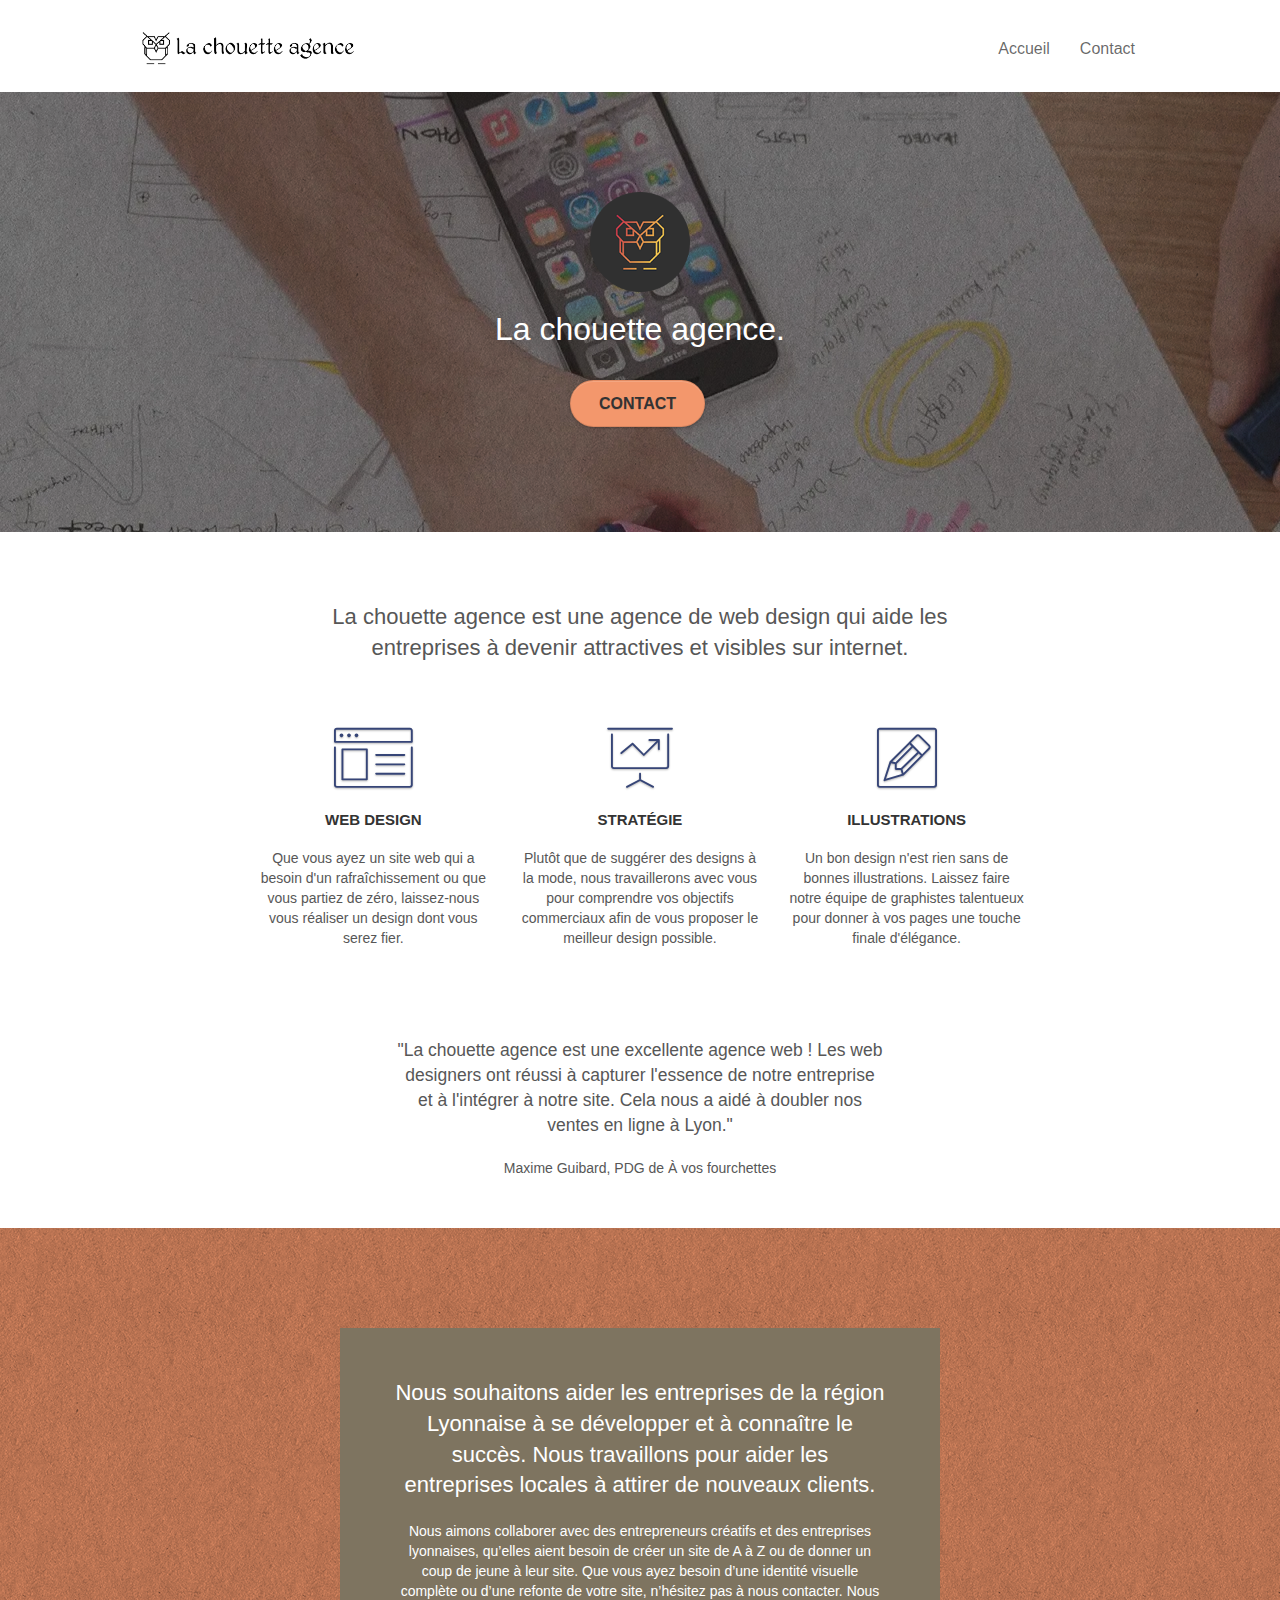
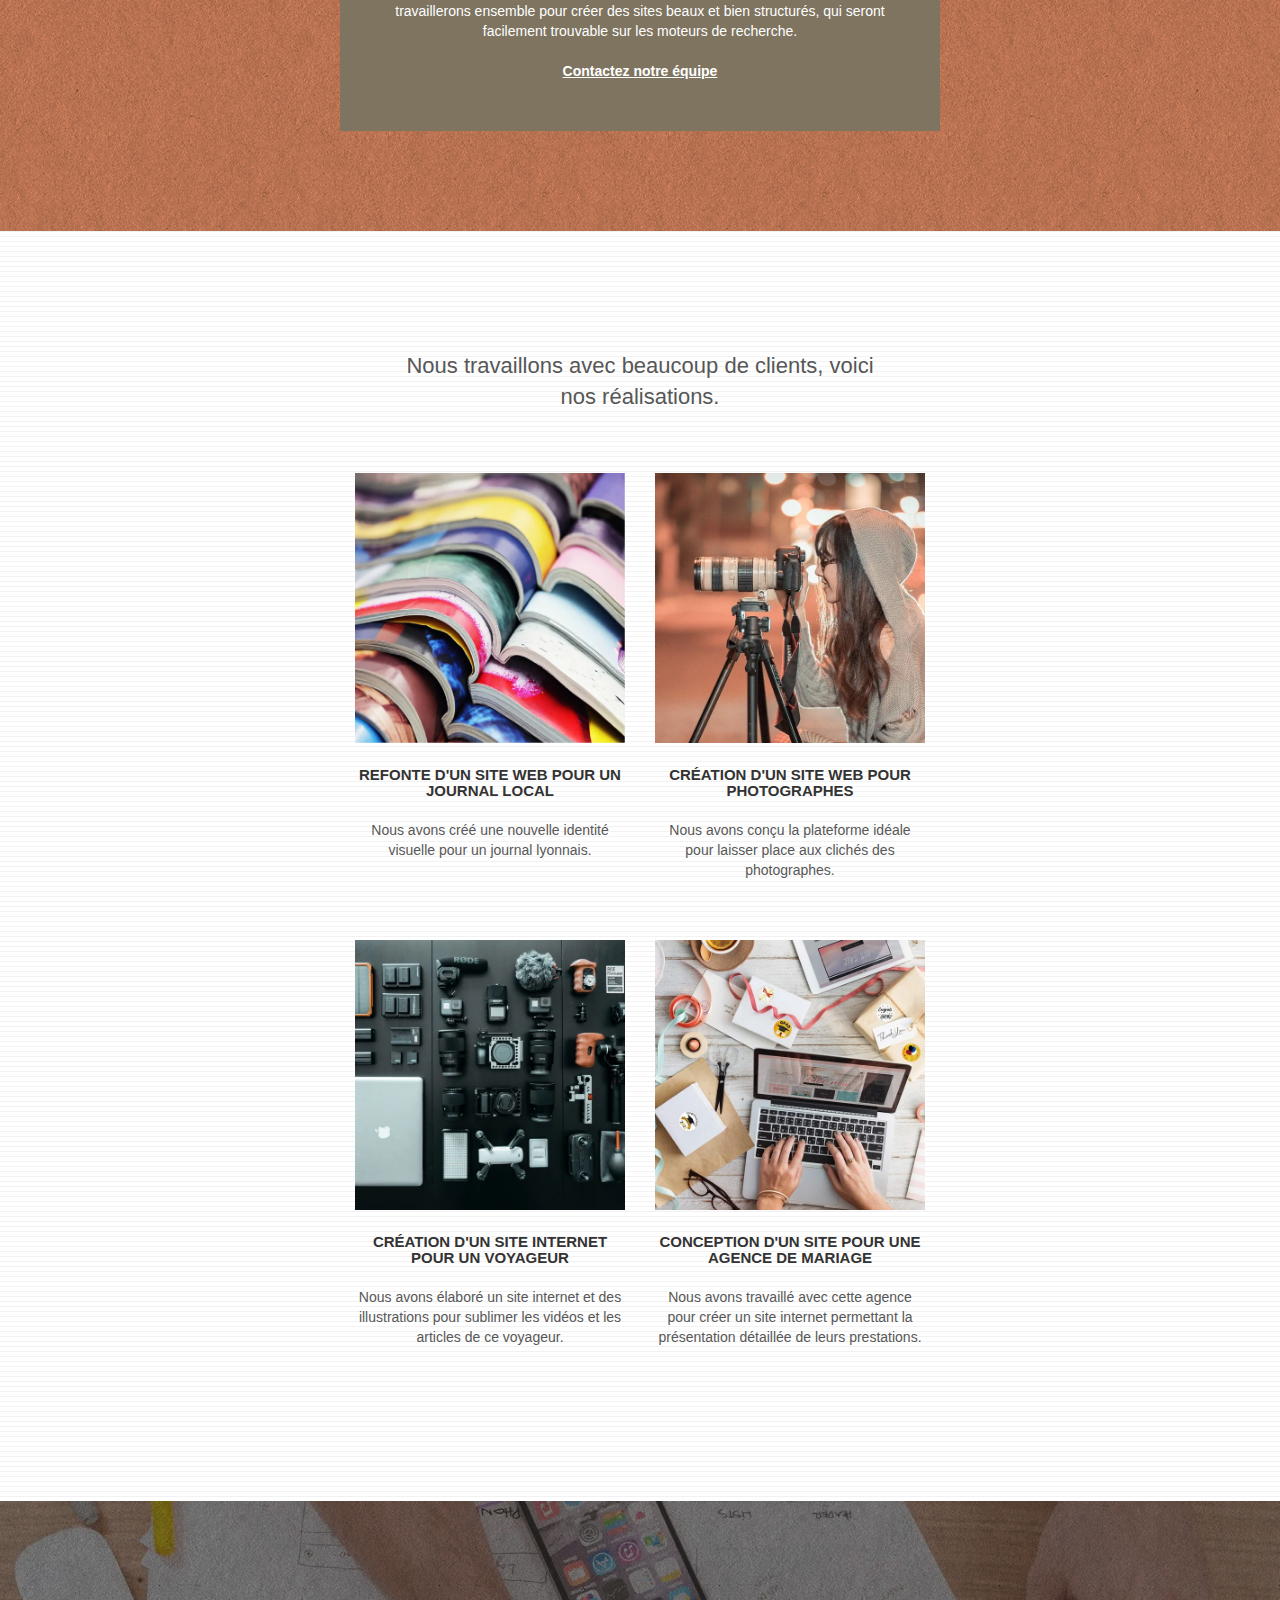
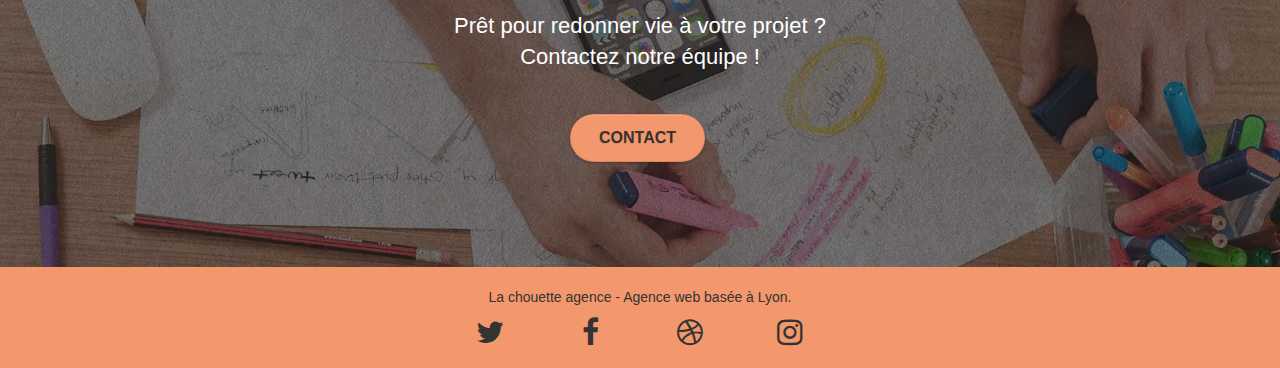
==== index.html @ 6bfd5b71 "fix color contrast" ====
<!DOCTYPE html>
<html lang="fr">
  <head>
    <meta charset="utf-8" />

    <meta
      name="description"
      content="La chouette agence, spécialiste en web design à Lyon, aide les entreprises à devenir visibles et attractives sur internet."
    />
    <meta name="viewport" content="width=device-width, initial-scale=1.0, viewport-fit=cover" />
    <link rel="shortcut icon" type="image/png" href="favicon.jpg" />

    <link rel="stylesheet" type="text/css" href="./css/bootstrap.min.css" />
    <link rel="stylesheet" type="text/css" href="style.min.css" />
    <link rel="stylesheet" type="text/css" href="./css/font-awesome.min.css" />
    <link rel="stylesheet" type="text/css" href="./css/et-line.min.css" />

    <script src="./js/jquery-2.1.0.min.js" defer></script>
    <script src="./js/bootstrap.min.js" defer></script>
    <script src="./js/blocs.min.js" defer></script>
    <script src="./js/jquery.touchSwipe.min.js" defer></script>

    <title>La chouette agence | Entreprise de web design à Lyon</title>
  </head>
  <body>
    <!-- principal conteneur -->
    <div class="page-container">
      <!-- header -->
      <header class="bloc bgc-white l-bloc" id="bloc-0">
        <div class="container bloc-sm">
          <nav class="navbar row">
            <div class="navbar-header">
              <a class="navbar-brand" href="index.html">
                <img src="img/la-chouette-agence.webp" alt="La chouette agence" width="214" height="40" />
              </a>
              <button
                id="nav-toggle"
                type="button"
                class="ui-navbar-toggle navbar-toggle"
                data-toggle="collapse"
                data-target=".navbar-1"
              >
                <span class="sr-only">Toggle navigation</span>
                <span class="icon-bar"></span>
                <span class="icon-bar"></span>
                <span class="icon-bar"></span>
              </button>
            </div>
            <div class="collapse navbar-collapse navbar-1 special-dropdown-nav">
              <ul class="site-navigation nav navbar-nav">
                <li>
                  <a href="index.html">Accueil</a>
                </li>
                <li>
                  <a href="contact.html">Contact</a>
                </li>
              </ul>
            </div>
          </nav>
        </div>
      </header>
      <!-- header END -->

      <main>
        <!-- section presentation -->
        <section
          class="bloc bgc-dark-slate-blue bg-banniere d-bloc bg-t-edge bloc-bg-texture texture-paper b-parallax"
          id="bloc-1-hero"
        >
          <div class="container bloc-lg">
            <div class="row tight-width-whitespace">
              <div class="col-sm-12">
                <img src="img/logo.webp" class="center-block image-resize-mode" width="100" height="100" alt="" />
                <h1 class="text-center hero-bloc-text tc-white">La chouette agence.</h1>
                <div class="text-center">
                  <a
                    href="contact.html"
                    class="btn btn-lg btn-clean btn-rd cta-hero btn-atomic-tangerine"
                    id="cta-hero"
                  >
                    Contact
                  </a>
                </div>
              </div>
            </div>
          </div>
        </section>
        <!-- section presentation END -->

        <!-- section services -->
        <section class="bloc bgc-white l-bloc" id="bloc-2-services">
          <div class="container bloc-md">
            <div class="row">
              <h2 class="col-sm-8 col-sm-offset-2 text-center">
                La chouette agence est une agence de web design qui aide les entreprises à devenir attractives et
                visibles sur internet.
              </h2>
            </div>
            <div class="row voffset med-width-whitespace">
              <div class="col-sm-4">
                <div class="text-center">
                  <span class="et-icon-browser sm-shadow icon-dark-slate-blue icons icon-lg"></span>
                </div>
                <h3 class="mg-md text-center">Web design</h3>
                <p class="text-center">
                  Que vous ayez un <strong>site web</strong> qui a besoin d'un rafraîchissement ou que vous partiez de
                  zéro, laissez-nous vous réaliser <strong>un design dont vous serez fier</strong>.
                </p>
              </div>
              <div class="col-sm-4">
                <div class="text-center">
                  <span class="et-icon-presentation sm-shadow icon-dark-slate-blue icons icon-lg"></span>
                </div>
                <h3 class="mg-md text-center">Stratégie</h3>
                <p class="text-center">
                  Plutôt que de suggérer des designs à la mode, nous travaillerons avec vous pour
                  <strong>comprendre vos objectifs commerciaux</strong> afin de vous proposer
                  <strong>le meilleur design possible</strong>.
                </p>
              </div>
              <div class="col-sm-4">
                <div class="text-center">
                  <span class="et-icon-edit sm-shadow icon-dark-slate-blue icons icon-lg"></span>
                </div>
                <h3 class="mg-md text-center">Illustrations</h3>
                <p class="text-center">
                  Un bon design n'est rien sans de bonnes illustrations. Laissez faire
                  <strong>notre équipe de graphistes talentueux</strong> pour donner à vos pages une touche finale
                  d'élégance.
                </p>
              </div>
            </div>
            <div class="row voffset-lg voffset">
              <figure class="col-sm-6 col-sm-offset-3 text-center">
                <blockquote>
                  <p>
                    "La chouette agence est <strong>une excellente agence web</strong> ! Les web designers ont réussi à
                    capturer l'essence de notre entreprise et à l'intégrer à notre site. Cela nous a aidé à
                    <strong>doubler nos ventes en ligne à Lyon</strong>."
                  </p>
                </blockquote>
                <figcaption>Maxime Guibard, PDG de À vos fourchettes</figcaption>
              </figure>
            </div>
          </div>
        </section>
        <!-- section services END -->

        <!-- section what-i-do -->
        <section
          class="bloc tc-white bgc-atomic-tangerine bg-presentation d-bloc bloc-bg-texture texture-paper b-parallax"
          id="bloc-3-what-i-do"
        >
          <div class="container bloc-lg">
            <div class="row tight-width-whitespace black-background">
              <div class="col-sm-12">
                <h2 class="mg-md text-center">
                  Nous souhaitons aider les entreprises de la région Lyonnaise à se développer et à connaître le succès.
                  Nous travaillons pour aider les entreprises locales à attirer de nouveaux clients.
                </h2>
                <p class="text-center">
                  Nous aimons collaborer avec <strong>des entrepreneurs créatifs et des entreprises lyonnaises</strong>,
                  qu’elles aient besoin de créer un site de A à Z ou de donner un coup de jeune à leur site. Que vous
                  ayez besoin d’une <strong>identité visuelle complète</strong> ou d’une
                  <strong>refonte de votre site</strong>, n’hésitez pas à nous contacter. Nous travaillerons ensemble
                  pour créer des sites beaux et bien structurés, qui seront facilement trouvable sur les moteurs de
                  recherche. <br /><br />
                  <a class="ltc-white bold-link" href="contact.html">Contactez notre équipe</a>
                </p>
              </div>
            </div>
          </div>
        </section>
        <!-- section what-i-do END -->

        <!-- section portfolio -->
        <section class="bloc bgc-white bg-lines-h2-bg bg-repeat l-bloc" id="bloc-4-portfolio">
          <div class="container bloc-lg">
            <div class="row">
              <h2 class="col-sm-6 col-sm-offset-3 text-center">
                Nous travaillons avec beaucoup de clients, voici nos réalisations.
              </h2>
            </div>
            <div class="row tight-width-whitespace portfolio-row">
              <article class="col-sm-6">
                <a
                  href="#"
                  data-lightbox="img/1.webp"
                  data-gallery-id="gallery-1"
                  data-caption="Refonte d'un site web pour un journal local"
                  data-frame="snapshot-lb"
                >
                  <img
                    src="img/1.webp"
                    alt="pile de magazines ouverts"
                    class="img-responsive portfolio-thumb"
                    width="600"
                    height="600"
                    loading="lazy"
                  />
                </a>
                <h3 class="mg-md text-center">Refonte d'un site web pour un journal local</h3>
                <p class="text-center">Nous avons créé une nouvelle identité visuelle pour un journal lyonnais.</p>
              </article>
              <article class="col-sm-6">
                <a
                  href="#"
                  data-lightbox="img/2.webp"
                  data-gallery-id="gallery-1"
                  data-caption="Création d'un site web pour photographes"
                  data-frame="snapshot-lb"
                >
                  <img
                    src="img/2.webp"
                    class="img-responsive portfolio-thumb"
                    alt="jeune femme prenant une photo de nuit"
                    width="600"
                    height="600"
                    loading="lazy"
                  />
                </a>
                <h3 class="mg-md text-center">Création d'un site web pour photographes</h3>
                <p class="text-center">
                  Nous avons conçu la plateforme idéale pour laisser place aux clichés des photographes.
                </p>
              </article>
            </div>
            <div class="row tight-width-whitespace portfolio-row">
              <article class="col-sm-6">
                <a
                  href="#"
                  data-lightbox="img/3.webp"
                  data-gallery-id="gallery-1"
                  data-caption="Création d'un site internet pour un voyageur"
                  data-frame="snapshot-lb"
                >
                  <img
                    src="img/3.webp"
                    class="img-responsive portfolio-thumb"
                    alt="accessoires de voyage disposés sur une table"
                    width="600"
                    height="600"
                    loading="lazy"
                  />
                </a>
                <h3 class="mg-md text-center">Création d'un site internet pour un voyageur</h3>
                <p class="text-center">
                  Nous avons élaboré un site internet et des illustrations pour sublimer les vidéos et les articles de
                  ce voyageur.
                </p>
              </article>
              <article class="col-sm-6">
                <a
                  href="#"
                  data-lightbox="img/4.webp"
                  data-gallery-id="gallery-1"
                  data-caption="Conception d'un site pour une agence de mariage"
                  data-frame="snapshot-lb"
                >
                  <img
                    src="img/4.webp"
                    class="img-responsive portfolio-thumb"
                    alt="bureau rempli d'accessoires de conception et de décoration"
                    width="600"
                    height="600"
                    loading="lazy"
                  />
                </a>
                <h3 class="mg-md text-center">Conception d'un site pour une agence de mariage</h3>
                <p class="text-center">
                  Nous avons travaillé avec cette agence pour créer un site internet permettant la présentation
                  détaillée de leurs prestations.
                </p>
              </article>
            </div>
          </div>
        </section>
        <!-- section portfolio END -->

        <!-- section cta -->
        <section class="bloc bgc-dark-slate-blue bg-banniere d-bloc bloc-bg-texture texture-paper" id="bloc-5-cta">
          <div class="container bloc-lg">
            <div class="row">
              <h2 class="mg-md text-center tc-white">
                Prêt pour redonner vie à votre projet ? <br />
                Contactez notre équipe !
              </h2>
              <div class="col-sm-12 text-center">
                <a href="contact.html" class="btn btn-atomic-tangerine btn-clean btn-rd btn-lg cta-hero">Contact</a>
              </div>
            </div>
          </div>
        </section>
        <!-- section cta END -->
      </main>

      <!-- scrollToTop -->
      <button
        class="bloc-button btn btn-d scrollToTop"
        onclick="scrollToTarget('1')"
        aria-label="Retourner en haut de page"
      >
        <span class="fa fa-chevron-up"></span>
      </button>
      <!-- scrollToTop END-->

      <!-- footer -->
      <footer class="bloc bgc-atomic-tangerine d-bloc" id="bloc-8">
        <div class="container bloc-sm">
          <div class="row">
            <div class="col-sm-12">
              <p class="text-center tc-dark">La chouette agence - Agence web basée à Lyon.</p>
              <div class="row row-no-gutters social">
                <div class="col-sm-3">
                  <div class="text-center">
                    <a class="social ltc-dark" href="#" aria-label="Twitter">
                      <span class="fa fa-twitter icon-md"></span
                    ></a>
                  </div>
                </div>
                <div class="col-sm-3">
                  <div class="text-center">
                    <a class="social ltc-dark" href="#" aria-label="Facebook">
                      <span class="fa fa-facebook icon-md"> </span>
                    </a>
                  </div>
                </div>
                <div class="col-sm-3">
                  <div class="text-center">
                    <a class="social ltc-dark" href="#" aria-label="Dribbble">
                      <span class="fa fa-dribbble icon-md"></span>
                    </a>
                  </div>
                </div>
                <div class="col-sm-3">
                  <div class="text-center">
                    <a class="social ltc-dark" href="#" aria-label="Instagram">
                      <span class="fa fa-instagram icon-md"></span>
                    </a>
                  </div>
                </div>
              </div>
            </div>
          </div>
        </div>
      </footer>
      <!-- footer END -->
    </div>
    <!-- principal conteneur END -->
  </body>
</html>
---- style.min.css ----
body{margin:0;padding:0;background:#fff;color:#575757;overflow-x:hidden;-webkit-font-smoothing:antialiased;-moz-osx-font-smoothing:grayscale}h1,h2,h3,h4,h5,h6{font-weight:500}a,button{transition:all .3s ease-in-out}a{color:#575757}a:hover{color:#333;text-decoration:none;cursor:pointer}strong{font-weight:inherit}blockquote{border:none;padding:0}#page-loading-blocs-notifaction{position:fixed;top:0;bottom:0;width:100%;z-index:100000;background:#fff url(img/pageload-spinner.gif) no-repeat center center}.bloc{width:100%;clear:both;background:50% 50% no-repeat;padding:0 50px;-webkit-background-size:cover;-moz-background-size:cover;-o-background-size:cover;background-size:cover;position:relative}.bloc .container{padding-left:0;padding-right:0}.bloc-lg{padding:100px 50px}.bloc-md{padding:50px}.bloc-sm{padding:20px 50px}.bg-b-edge,.bg-bl-edge,.bg-br-edge,.bg-center,.bg-l-edge,.bg-r-edge,.bg-repeat,.bg-t-edge,.bg-tl-edge,.bg-tr-edge{-webkit-background-size:auto!important;-moz-background-size:auto!important;-o-background-size:auto!important;background-size:auto!important}.bg-repeat{background:repeat}.bg-t-edge{background:top no-repeat}.bloc-bg-texture::before{content:'';background-size:2px 2px;position:absolute;top:0;bottom:0;left:0;right:0}.texture-paper::before{background:url(img/texture-paper.webp);background-size:280px 280px}.b-parallax{background-attachment:fixed}.d-bloc button:hover{color:rgba(255,255,255,.9)}.d-bloc .icon-round,.d-bloc .icon-rounded,.d-bloc .icon-semi-rounded-a,.d-bloc .icon-semi-rounded-b,.d-bloc .icon-square{border-color:rgba(255,255,255,.9)}.d-bloc .divider-h span{border-color:rgba(255,255,255,.2)}.d-bloc .navbar-toggle .icon-bar{background:#fff}.d-bloc .btn-wire,.d-bloc .btn-wire:hover{color:#fff;border-color:#fff}.d-bloc .panel{color:rgba(0,0,0,.5)}.d-bloc .panel button:hover{color:rgba(0,0,0,.7)}.d-bloc .panel icon{border-color:rgba(0,0,0,.7)}.d-bloc .panel .divider-h span{border-color:rgba(0,0,0,.1)}.d-bloc .panel .a-btn{color:rgba(0,0,0,.6)}.d-bloc .panel .a-btn:hover{color:#000}.d-bloc .panel .btn-wire,.d-bloc .panel .btn-wire:hover{color:rgba(0,0,0,.7);border-color:rgba(0,0,0,.3)}.d-bloc .panel button:hover,.l-bloc button:hover{color:rgba(0,0,0,.7)}.l-bloc .icon-round,.l-bloc .icon-rounded,.l-bloc .icon-semi-rounded-a,.l-bloc .icon-semi-rounded-b,.l-bloc .icon-square{border-color:rgba(0,0,0,.7)}.d-bloc .panel .divider-h span,.l-bloc .divider-h span{border-color:rgba(0,0,0,.1)}.d-bloc .panel .a-btn,.l-bloc .a-btn,.l-bloc .navbar a,.l-bloc .navbar-brand,.l-bloc a .icon-lg,.l-bloc a .icon-md,.l-bloc a .icon-sm,.l-bloc a .icon-xl,.l-bloc h1 a,.l-bloc h2 a,.l-bloc h3 a,.l-bloc h4 a,.l-bloc h5 a,.l-bloc h6 a,.l-bloc p a{color:rgba(0,0,0,.6)}.d-bloc .panel .a-btn:hover,.l-bloc .a-btn:hover,.l-bloc .navbar a:hover,.l-bloc .navbar-brand:hover,.l-bloc a:hover .icon-lg,.l-bloc a:hover .icon-md,.l-bloc a:hover .icon-sm,.l-bloc a:hover .icon-xl,.l-bloc h1 a:hover,.l-bloc h2 a:hover,.l-bloc h3 a:hover,.l-bloc h4 a:hover,.l-bloc h5 a:hover,.l-bloc h6 a:hover,.l-bloc p a:hover{color:#000}.l-bloc .navbar-toggle .icon-bar{color:rgba(0,0,0,.6)}.d-bloc .panel .btn-wire,.d-bloc .panel .btn-wire:hover,.l-bloc .btn-wire,.l-bloc .btn-wire:hover{color:rgba(0,0,0,.7);border-color:rgba(0,0,0,.3)}.voffset{margin-top:30px}.voffset-lg{margin-top:80px}.row-no-gutters{margin-right:0;margin-left:0}.row.row-no-gutters>[class*=' col-'],.row.row-no-gutters>[class^=col-]{padding-right:0;padding-left:0}#bloc-1-hero h1{font-size:32px}.navbar{margin-bottom:0;z-index:1}.navbar-brand{height:auto;padding:3px 15px;font-size:25px;font-weight:400;font-weight:600;line-height:44px}.navbar-brand img{max-height:200px;margin:0 5px 0 0;display:inline}.navbar-brand img[src$=svg]{min-width:100px}.nav-center .navbar-brand img{margin:0}.navbar .nav{padding-top:2px;margin-right:-16px;float:right;z-index:1}.nav>li{float:left;margin-top:4px;font-size:16px}.navbar-nav .open .dropdown-menu>li>a{text-align:inherit}.nav>li a:focus,.nav>li a:hover{background:0 0}.navbar-toggle{margin:10px 10px 0 0;border:0}.navbar-toggle:hover{background:0 0!important}.navbar-toggle .icon-bar{background-color:rgba(0,0,0,.5);width:26px}.nav-invert .navbar .nav{float:left}.nav-invert .navbar-brand,.nav-invert .navbar-header{float:right;position:relative;z-index:2}@media (min-width:768px){.site-navigation{position:absolute;top:50%;right:20px;transform:translate(0,-50%);-webkit-transform:translateY(-50%)}.nav>li .dropdown-menu a,.nav>li .dropdown-menu a:hover{color:#484848}.nav-invert .site-navigation{left:0;right:0}.nav-center{text-align:center}.nav-center .navbar-header{width:100%}.nav-center .nav>li,.nav-center .navbar-brand,.nav-center .navbar-header{float:none;display:inline-block}.nav-center .site-navigation{position:relative;width:100%;right:0;margin-right:0;margin-top:20px}.nav-center.mini-nav .navbar-toggle{float:none;margin:10px auto 0}}.nav>li>.dropdown a{background:0 0!important;display:block;padding:14px 15px}nav .caret{margin:0 5px}.dropdown-menu .dropdown-menu{top:-8px;left:100%}.dropdown-menu .dropmenu-flow-right{top:100%;left:0;margin-left:-1px;border-top-left-radius:0;border-top-right-radius:0}.dropdown-menu .dropdown span{border:4px solid #000;border-top-color:transparent;border-right-color:transparent;border-bottom-color:transparent;margin:6px -5px 0 0!important;float:right}.mg-md{margin-top:10px;margin-bottom:20px}.mg-lg{margin-top:10px;margin-bottom:40px}.btn{margin:0 5px 5px 0}.btn.pull-right{margin:0 0 5px 5px}.btn-d,.btn-d:focus,.btn-d:hover{color:#fff;background:rgba(0,0,0,.6)}.btn-rd{border-radius:40px}.btn-clean{border:1px solid rgba(0,0,0,.08);border-bottom-color:rgba(0,0,0,.1);text-shadow:0 1px 0 rgba(0,0,1,.1);box-shadow:0 1px 3px rgba(0,0,1,.25),inset 0 1px 0 0 rgba(255,255,255,.15)}.icon-md{font-size:30px!important}.icon-lg{font-size:60px!important}.sm-shadow{text-shadow:0 1px 2px rgba(0,0,0,.3)}.panel-sq,.panel-sq .panel-footer,.panel-sq .panel-heading{border-radius:0}.panel-rd{border-radius:30px}.panel-rd .panel-heading{border-radius:29px 29px 0 0}.panel-rd .panel-footer{border-radius:0 0 29px 29px}.form-control{border-color:rgba(0,0,0,.1);box-shadow:none}.scrollToTop{width:40px;height:40px;position:fixed;bottom:20px;right:20px;opacity:0;z-index:500;transition:all .3s ease-in-out}.scrollToTop span{margin-top:6px}.showScrollTop{font-size:14px;opacity:1}a[data-lightbox]{position:relative;display:block;text-align:center}a[data-lightbox]:hover::before{content:'+';font-size:32px;width:50px;height:50px;margin-left:-25px;border-radius:50%;background:rgba(0,0,0,.6);color:#fff;z-index:1;position:absolute;top:50%;transform:translateY(-50%);-webkit-transform:translateY(-50%)}a[data-lightbox]:hover img{opacity:.6;-webkit-animation-fill-mode:none;animation-fill-mode:none}#lightbox-modal{display:flex;align-items:center}#lightbox-modal .modal-dialog{width:90%;max-width:900px;margin:0 auto 0}#lightbox-modal .modal-dialog img{max-height:90vh;margin:0 auto}.lightbox-caption{padding:20px;background:rgba(0,0,0,.5);position:absolute;left:15px;right:15px;bottom:5px}.close-lightbox{color:#fff;font-size:30px;position:absolute;top:20px;right:20px;z-index:20;background:rgba(0,0,0,.6);border:none;line-height:30px;padding:0 9px 5px;opacity:.9}.close-lightbox:hover,.next-lightbox:hover,.prev-lightbox:hover{opacity:1;color:#fff}.next-lightbox,.prev-lightbox{font-size:20px;color:#fff;background:rgba(0,0,0,.6);transition:all .2s ease-in-out;position:absolute;top:45%;z-index:1;opacity:.9}.next-lightbox{padding:6px 8px 1px 13px;right:25px}.prev-lightbox{padding:6px 13px 1px 10px;left:25px}.snapshot-lb .modal-body{padding-bottom:45px}.snapshot-lb .lightbox-caption{padding:0;background:0 0}.container{position:relative;max-width:1000px}.hero-bloc-text{font-size:38px}.hero-bloc-text-sub{font-size:36px}.statement-bloc-text{line-height:26px;font-style:italic;font-size:20px;text-align:center;font-weight:lighter;max-width:520px;margin:auto auto auto auto}.tight-width-whitespace{max-width:600px;margin-left:auto;margin-right:auto}.h1{font-size:20px}.cta-hero{margin-top:22px;text-transform:uppercase;padding:12px 28px 12px 28px;font-size:16px;font-weight:700}.social{max-width:400px;margin:auto auto auto auto}h2{font-size:22px;line-height:1.4em}h3{font-size:15px;text-transform:uppercase;font-weight:700;color:#333!important}.med-width-whitespace{max-width:800px;margin-left:auto;margin-right:auto;box-shadow:0 0 0 #000}h4{color:#333!important}.icons{margin-bottom:14px;margin-top:24px}.white{color:#fff!important}.portfolio-thumb{margin-bottom:24px}.portfolio-row{margin-bottom:44px;margin-top:50px}.avatar{box-shadow:0 4px 9px rgba(0,0,0,.3)}.black-background{background-color:rgb(126,116,96);padding:40px 40px 40px 40px}.bold-link{font-weight:600;text-decoration:underline!important}.bgc-white{background-color:#fff}.bgc-dark-slate-blue{background-color:#364577}.bgc-atomic-tangerine{background-color:#f3976c}.tc-white{color:#fff}.tc-dark{color:#333}.btn-atomic-tangerine{background:#f3976c;color:#333}.btn-atomic-tangerine:hover{background:#f8a884}.ltc-dark{color:#333}.ltc-dark:hover{color:#111}.ltc-white{color:#fff!important}.ltc-white:hover{color:#ebebeb!important}.ltc-atomic-tangerine{color:#f3976c!important}.ltc-atomic-tangerine:hover{color:#c27956!important}.icon-dark-slate-blue{color:#364577!important;border-color:#364577!important}.bg-dots-bg{background-image:url(img/dots-bg.webp)}.bg-lines-h2-bg{background-image:url(img/lines-h2-bg.webp)}.bg-banniere{background-image:url(img/la-chouette-agence-banniere.webp)}.bg-presentation{background-image:url(img/image-de-presentation.webp)}@media (max-width:1024px){.bloc{padding-left:20px;padding-right:20px}.bloc-tile-2.full-width-bloc .container,.bloc-tile-3.full-width-bloc .container,.bloc-tile-4.full-width-bloc .container,.bloc.full-width-bloc{padding-left:0;padding-right:0}}@media (max-width:992px) and (min-width:768px){.navbar .nav{max-width:80%}.nav-center.navbar .nav{max-width:100%}}@media only screen and (min-width:768px) and (max-width:1024px) and (orientation:landscape){.b-parallax{background-attachment:scroll}}@media only screen and (min-width:1024px) and (max-width:1366px) and (-webkit-min-device-pixel-ratio:1.5){.b-parallax{background-attachment:scroll}}@media (max-width:991px){.container{width:100%}.b-parallax{background-attachment:scroll}#hero-bloc,.page-container{overflow-x:hidden;position:relative}.bloc-group,.bloc-group .bloc{display:block;width:100%}.bloc-fill-screen .fill-bloc-bottom-edge,.bloc-fill-screen .fill-bloc-top-edge{padding:0 20px}}@media (max-width:767px){.page-container{overflow-x:hidden;position:relative}#disqus_thread,h1,h2,h3,h4,h5,h6,p{padding-left:10px!important;padding-right:10px!important}.b-parallax{background-attachment:scroll}.navbar .nav{padding-top:0;border-top:1px solid rgba(0,0,0,.2);float:none!important}.navbar.row{margin-left:0;margin-right:0}.site-navigation{position:inherit;transform:none;-webkit-transform:none;-ms-transform:none}.nav>li{margin-top:0;border-bottom:1px solid rgba(0,0,0,.1);background:rgba(0,0,0,.05);text-align:left;padding-left:15px;width:100%}.nav>li:hover{background:rgba(0,0,0,.08)}.dropdown .dropdown a .caret{float:none;margin:5px 0 0 10px!important;border:4px solid #000;border-bottom-color:transparent;border-right-color:transparent;border-left-color:transparent}#hero-bloc .navbar .nav{background:rgba(0,0,0,.8)}#hero-bloc .navbar .nav a{color:rgba(255,255,255,.6)}.hero{padding:50px 0}.hero-nav{left:-1px;right:-1px}.navbar-collapse{padding:0;overflow-x:hidden;-webkit-box-shadow:none;box-shadow:none}.navbar-brand img{max-height:40px;width:auto}.nav-invert .navbar-header{float:none;width:100%}.nav-invert .navbar-toggle{float:left;margin-left:10px}.bloc{padding-left:0;padding-right:0}.bloc-lg,.bloc-xl,.bloc-xxl{padding:40px 0}.bloc-md,.bloc-sm{padding-left:0;padding-right:0}.bloc-fill-screen .fill-bloc-bottom-edge,.bloc-fill-screen .fill-bloc-top-edge,.bloc-tile-2 .container,.bloc-tile-3 .container,.bloc-tile-4 .container{padding-left:0;padding-right:0}.a-block{padding:0 10px}.btn-dwn{display:none}.voffset{margin-top:5px}.voffset-md{margin-top:20px}.voffset-lg{margin-top:30px}form{padding:5px}.close-lightbox{display:inline-block}.blocsapp-device-iphone5{background-size:216px 425px;padding-top:60px;width:216px;height:425px}.blocsapp-device-iphone5 img{width:180px;height:320px}}@media (max-width:400px){.bloc{padding-left:0;padding-right:0}}@media (max-width:767px){.bloc-mob-center-text{text-align:center}}
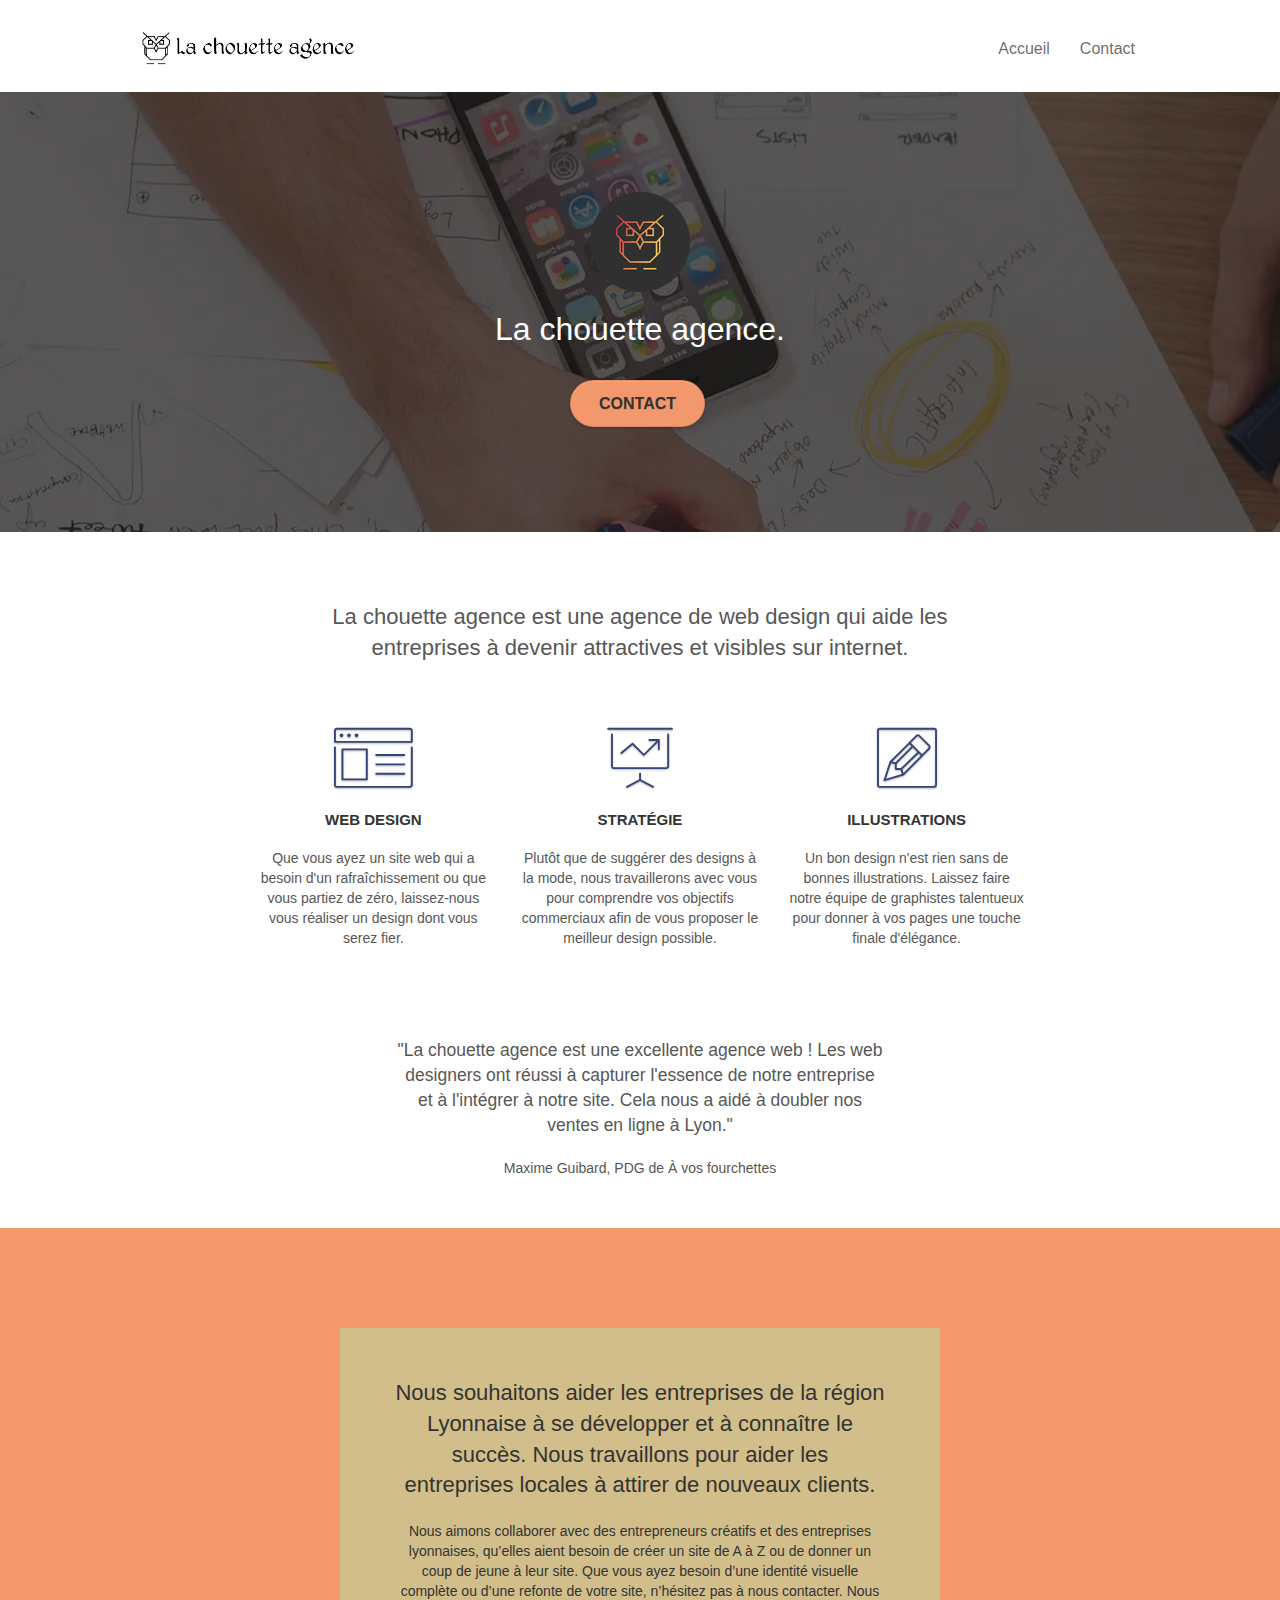
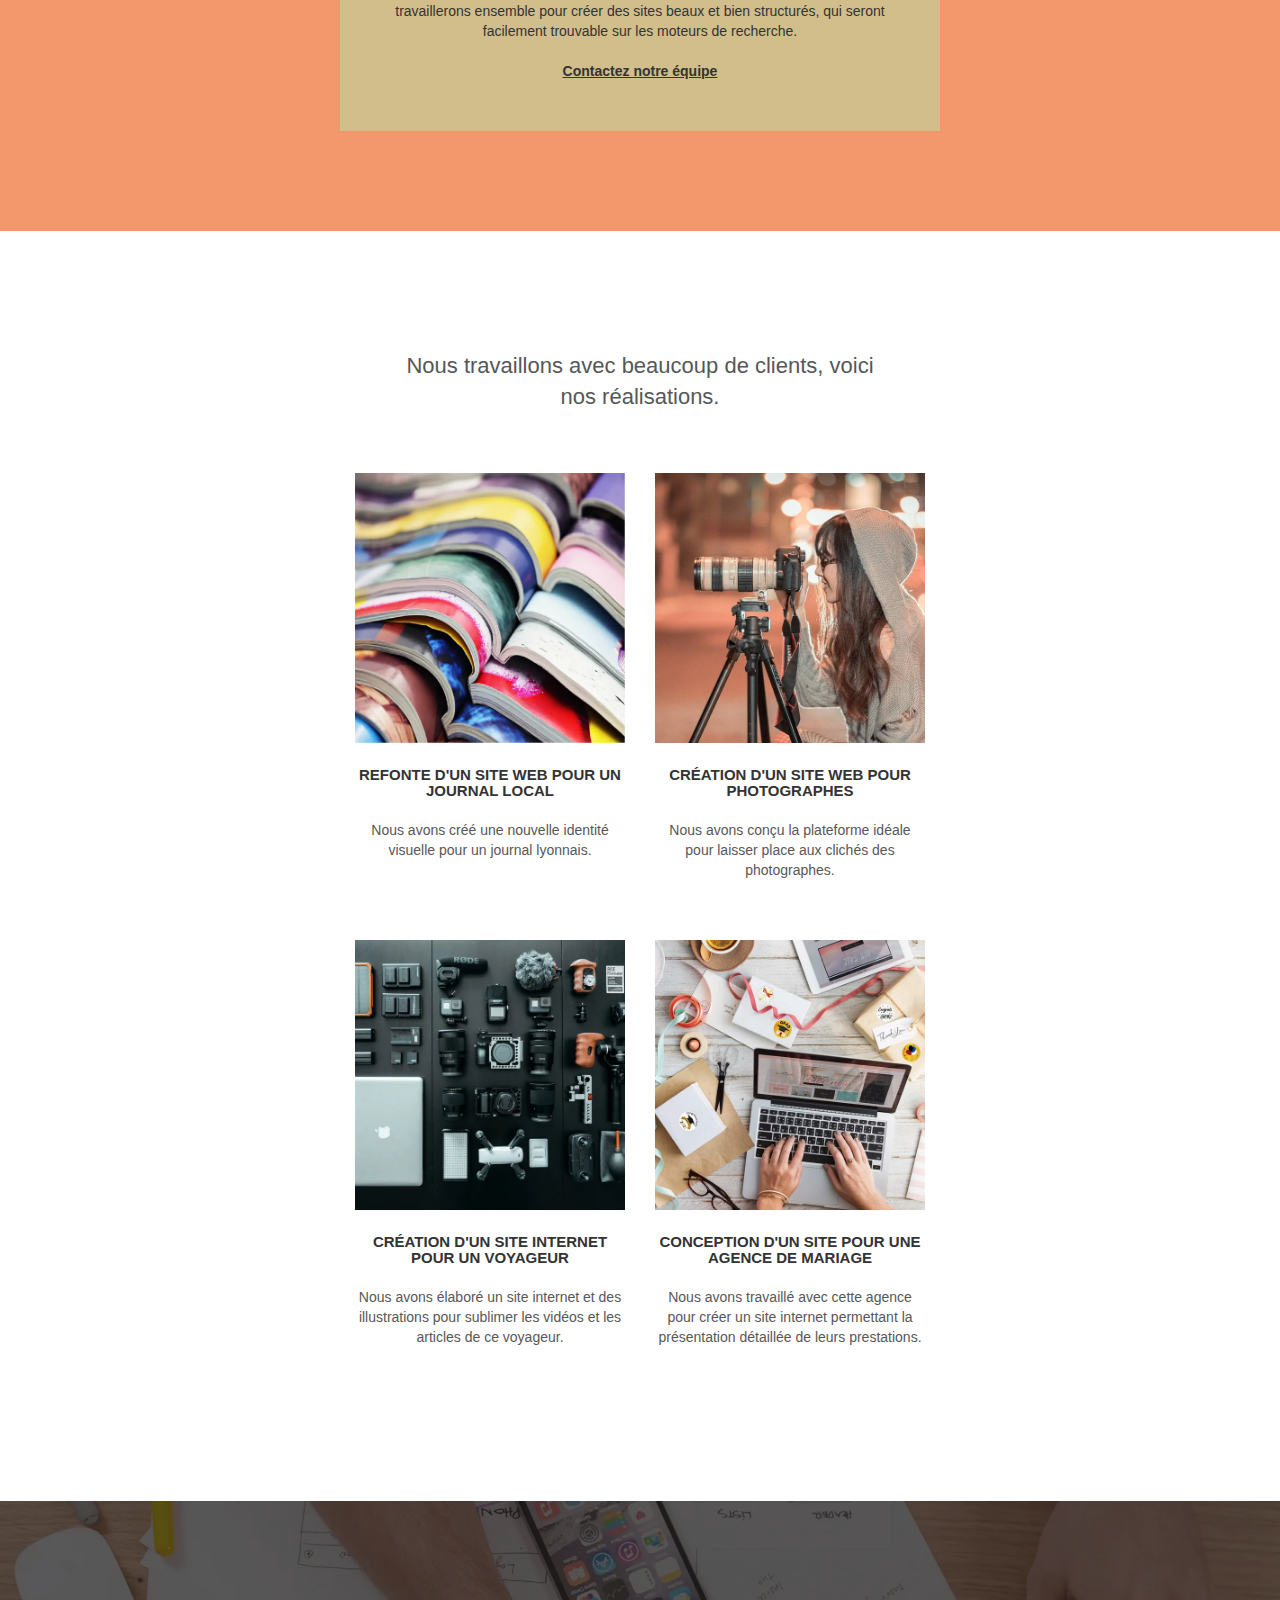
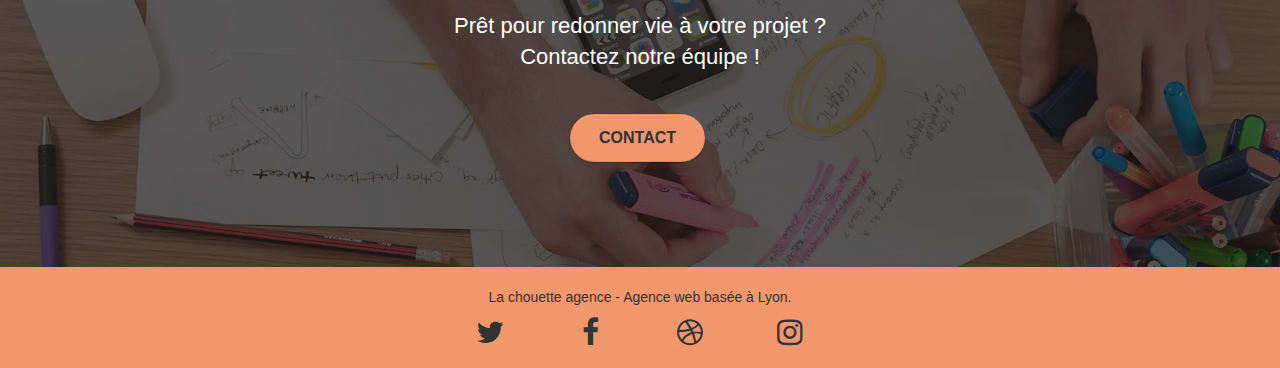
==== commit 241cae6f: "remove background images" ====
--- a/index.html
+++ b/index.html
@@ -63,10 +63,7 @@
 
       <main>
         <!-- section presentation -->
-        <section
-          class="bloc bgc-dark-slate-blue bg-banniere d-bloc bg-t-edge bloc-bg-texture texture-paper b-parallax"
-          id="bloc-1-hero"
-        >
+        <section class="bloc bgc-dark-slate-blue bg-banniere d-bloc bg-t-edge b-parallax bg-overlay" id="bloc-1-hero">
           <div class="container bloc-lg">
             <div class="row tight-width-whitespace">
               <div class="col-sm-12">
@@ -147,12 +144,9 @@
         <!-- section services END -->
 
         <!-- section what-i-do -->
-        <section
-          class="bloc tc-white bgc-atomic-tangerine bg-presentation d-bloc bloc-bg-texture texture-paper b-parallax"
-          id="bloc-3-what-i-do"
-        >
+        <section class="bloc tc-dark bgc-atomic-tangerine bg-presentation d-bloc b-parallax" id="bloc-3-what-i-do">
           <div class="container bloc-lg">
-            <div class="row tight-width-whitespace black-background">
+            <div class="row tight-width-whitespace bloc-padding bgc-olive">
               <div class="col-sm-12">
                 <h2 class="mg-md text-center">
                   Nous souhaitons aider les entreprises de la région Lyonnaise à se développer et à connaître le succès.
@@ -165,7 +159,7 @@
                   <strong>refonte de votre site</strong>, n’hésitez pas à nous contacter. Nous travaillerons ensemble
                   pour créer des sites beaux et bien structurés, qui seront facilement trouvable sur les moteurs de
                   recherche. <br /><br />
-                  <a class="ltc-white bold-link" href="contact.html">Contactez notre équipe</a>
+                  <a class="ltc-dark bold-link" href="contact.html">Contactez notre équipe</a>
                 </p>
               </div>
             </div>
@@ -174,7 +168,7 @@
         <!-- section what-i-do END -->
 
         <!-- section portfolio -->
-        <section class="bloc bgc-white bg-lines-h2-bg bg-repeat l-bloc" id="bloc-4-portfolio">
+        <section class="bloc bgc-white bg-repeat l-bloc" id="bloc-4-portfolio">
           <div class="container bloc-lg">
             <div class="row">
               <h2 class="col-sm-6 col-sm-offset-3 text-center">
@@ -278,7 +272,7 @@
         <!-- section portfolio END -->
 
         <!-- section cta -->
-        <section class="bloc bgc-dark-slate-blue bg-banniere d-bloc bloc-bg-texture texture-paper" id="bloc-5-cta">
+        <section class="bloc bgc-dark-slate-blue bg-banniere d-bloc bg-overlay" id="bloc-5-cta">
           <div class="container bloc-lg">
             <div class="row">
               <h2 class="mg-md text-center tc-white">
--- a/style.min.css
+++ b/style.min.css
@@ -1 +1 @@
-body{margin:0;padding:0;background:#fff;color:#575757;overflow-x:hidden;-webkit-font-smoothing:antialiased;-moz-osx-font-smoothing:grayscale}h1,h2,h3,h4,h5,h6{font-weight:500}a,button{transition:all .3s ease-in-out}a{color:#575757}a:hover{color:#333;text-decoration:none;cursor:pointer}strong{font-weight:inherit}blockquote{border:none;padding:0}#page-loading-blocs-notifaction{position:fixed;top:0;bottom:0;width:100%;z-index:100000;background:#fff url(img/pageload-spinner.gif) no-repeat center center}.bloc{width:100%;clear:both;background:50% 50% no-repeat;padding:0 50px;-webkit-background-size:cover;-moz-background-size:cover;-o-background-size:cover;background-size:cover;position:relative}.bloc .container{padding-left:0;padding-right:0}.bloc-lg{padding:100px 50px}.bloc-md{padding:50px}.bloc-sm{padding:20px 50px}.bg-b-edge,.bg-bl-edge,.bg-br-edge,.bg-center,.bg-l-edge,.bg-r-edge,.bg-repeat,.bg-t-edge,.bg-tl-edge,.bg-tr-edge{-webkit-background-size:auto!important;-moz-background-size:auto!important;-o-background-size:auto!important;background-size:auto!important}.bg-repeat{background:repeat}.bg-t-edge{background:top no-repeat}.bloc-bg-texture::before{content:'';background-size:2px 2px;position:absolute;top:0;bottom:0;left:0;right:0}.texture-paper::before{background:url(img/texture-paper.webp);background-size:280px 280px}.b-parallax{background-attachment:fixed}.d-bloc button:hover{color:rgba(255,255,255,.9)}.d-bloc .icon-round,.d-bloc .icon-rounded,.d-bloc .icon-semi-rounded-a,.d-bloc .icon-semi-rounded-b,.d-bloc .icon-square{border-color:rgba(255,255,255,.9)}.d-bloc .divider-h span{border-color:rgba(255,255,255,.2)}.d-bloc .navbar-toggle .icon-bar{background:#fff}.d-bloc .btn-wire,.d-bloc .btn-wire:hover{color:#fff;border-color:#fff}.d-bloc .panel{color:rgba(0,0,0,.5)}.d-bloc .panel button:hover{color:rgba(0,0,0,.7)}.d-bloc .panel icon{border-color:rgba(0,0,0,.7)}.d-bloc .panel .divider-h span{border-color:rgba(0,0,0,.1)}.d-bloc .panel .a-btn{color:rgba(0,0,0,.6)}.d-bloc .panel .a-btn:hover{color:#000}.d-bloc .panel .btn-wire,.d-bloc .panel .btn-wire:hover{color:rgba(0,0,0,.7);border-color:rgba(0,0,0,.3)}.d-bloc .panel button:hover,.l-bloc button:hover{color:rgba(0,0,0,.7)}.l-bloc .icon-round,.l-bloc .icon-rounded,.l-bloc .icon-semi-rounded-a,.l-bloc .icon-semi-rounded-b,.l-bloc .icon-square{border-color:rgba(0,0,0,.7)}.d-bloc .panel .divider-h span,.l-bloc .divider-h span{border-color:rgba(0,0,0,.1)}.d-bloc .panel .a-btn,.l-bloc .a-btn,.l-bloc .navbar a,.l-bloc .navbar-brand,.l-bloc a .icon-lg,.l-bloc a .icon-md,.l-bloc a .icon-sm,.l-bloc a .icon-xl,.l-bloc h1 a,.l-bloc h2 a,.l-bloc h3 a,.l-bloc h4 a,.l-bloc h5 a,.l-bloc h6 a,.l-bloc p a{color:rgba(0,0,0,.6)}.d-bloc .panel .a-btn:hover,.l-bloc .a-btn:hover,.l-bloc .navbar a:hover,.l-bloc .navbar-brand:hover,.l-bloc a:hover .icon-lg,.l-bloc a:hover .icon-md,.l-bloc a:hover .icon-sm,.l-bloc a:hover .icon-xl,.l-bloc h1 a:hover,.l-bloc h2 a:hover,.l-bloc h3 a:hover,.l-bloc h4 a:hover,.l-bloc h5 a:hover,.l-bloc h6 a:hover,.l-bloc p a:hover{color:#000}.l-bloc .navbar-toggle .icon-bar{color:rgba(0,0,0,.6)}.d-bloc .panel .btn-wire,.d-bloc .panel .btn-wire:hover,.l-bloc .btn-wire,.l-bloc .btn-wire:hover{color:rgba(0,0,0,.7);border-color:rgba(0,0,0,.3)}.voffset{margin-top:30px}.voffset-lg{margin-top:80px}.row-no-gutters{margin-right:0;margin-left:0}.row.row-no-gutters>[class*=' col-'],.row.row-no-gutters>[class^=col-]{padding-right:0;padding-left:0}#bloc-1-hero h1{font-size:32px}.navbar{margin-bottom:0;z-index:1}.navbar-brand{height:auto;padding:3px 15px;font-size:25px;font-weight:400;font-weight:600;line-height:44px}.navbar-brand img{max-height:200px;margin:0 5px 0 0;display:inline}.navbar-brand img[src$=svg]{min-width:100px}.nav-center .navbar-brand img{margin:0}.navbar .nav{padding-top:2px;margin-right:-16px;float:right;z-index:1}.nav>li{float:left;margin-top:4px;font-size:16px}.navbar-nav .open .dropdown-menu>li>a{text-align:inherit}.nav>li a:focus,.nav>li a:hover{background:0 0}.navbar-toggle{margin:10px 10px 0 0;border:0}.navbar-toggle:hover{background:0 0!important}.navbar-toggle .icon-bar{background-color:rgba(0,0,0,.5);width:26px}.nav-invert .navbar .nav{float:left}.nav-invert .navbar-brand,.nav-invert .navbar-header{float:right;position:relative;z-index:2}@media (min-width:768px){.site-navigation{position:absolute;top:50%;right:20px;transform:translate(0,-50%);-webkit-transform:translateY(-50%)}.nav>li .dropdown-menu a,.nav>li .dropdown-menu a:hover{color:#484848}.nav-invert .site-navigation{left:0;right:0}.nav-center{text-align:center}.nav-center .navbar-header{width:100%}.nav-center .nav>li,.nav-center .navbar-brand,.nav-center .navbar-header{float:none;display:inline-block}.nav-center .site-navigation{position:relative;width:100%;right:0;margin-right:0;margin-top:20px}.nav-center.mini-nav .navbar-toggle{float:none;margin:10px auto 0}}.nav>li>.dropdown a{background:0 0!important;display:block;padding:14px 15px}nav .caret{margin:0 5px}.dropdown-menu .dropdown-menu{top:-8px;left:100%}.dropdown-menu .dropmenu-flow-right{top:100%;left:0;margin-left:-1px;border-top-left-radius:0;border-top-right-radius:0}.dropdown-menu .dropdown span{border:4px solid #000;border-top-color:transparent;border-right-color:transparent;border-bottom-color:transparent;margin:6px -5px 0 0!important;float:right}.mg-md{margin-top:10px;margin-bottom:20px}.mg-lg{margin-top:10px;margin-bottom:40px}.btn{margin:0 5px 5px 0}.btn.pull-right{margin:0 0 5px 5px}.btn-d,.btn-d:focus,.btn-d:hover{color:#fff;background:rgba(0,0,0,.6)}.btn-rd{border-radius:40px}.btn-clean{border:1px solid rgba(0,0,0,.08);border-bottom-color:rgba(0,0,0,.1);text-shadow:0 1px 0 rgba(0,0,1,.1);box-shadow:0 1px 3px rgba(0,0,1,.25),inset 0 1px 0 0 rgba(255,255,255,.15)}.icon-md{font-size:30px!important}.icon-lg{font-size:60px!important}.sm-shadow{text-shadow:0 1px 2px rgba(0,0,0,.3)}.panel-sq,.panel-sq .panel-footer,.panel-sq .panel-heading{border-radius:0}.panel-rd{border-radius:30px}.panel-rd .panel-heading{border-radius:29px 29px 0 0}.panel-rd .panel-footer{border-radius:0 0 29px 29px}.form-control{border-color:rgba(0,0,0,.1);box-shadow:none}.scrollToTop{width:40px;height:40px;position:fixed;bottom:20px;right:20px;opacity:0;z-index:500;transition:all .3s ease-in-out}.scrollToTop span{margin-top:6px}.showScrollTop{font-size:14px;opacity:1}a[data-lightbox]{position:relative;display:block;text-align:center}a[data-lightbox]:hover::before{content:'+';font-size:32px;width:50px;height:50px;margin-left:-25px;border-radius:50%;background:rgba(0,0,0,.6);color:#fff;z-index:1;position:absolute;top:50%;transform:translateY(-50%);-webkit-transform:translateY(-50%)}a[data-lightbox]:hover img{opacity:.6;-webkit-animation-fill-mode:none;animation-fill-mode:none}#lightbox-modal{display:flex;align-items:center}#lightbox-modal .modal-dialog{width:90%;max-width:900px;margin:0 auto 0}#lightbox-modal .modal-dialog img{max-height:90vh;margin:0 auto}.lightbox-caption{padding:20px;background:rgba(0,0,0,.5);position:absolute;left:15px;right:15px;bottom:5px}.close-lightbox{color:#fff;font-size:30px;position:absolute;top:20px;right:20px;z-index:20;background:rgba(0,0,0,.6);border:none;line-height:30px;padding:0 9px 5px;opacity:.9}.close-lightbox:hover,.next-lightbox:hover,.prev-lightbox:hover{opacity:1;color:#fff}.next-lightbox,.prev-lightbox{font-size:20px;color:#fff;background:rgba(0,0,0,.6);transition:all .2s ease-in-out;position:absolute;top:45%;z-index:1;opacity:.9}.next-lightbox{padding:6px 8px 1px 13px;right:25px}.prev-lightbox{padding:6px 13px 1px 10px;left:25px}.snapshot-lb .modal-body{padding-bottom:45px}.snapshot-lb .lightbox-caption{padding:0;background:0 0}.container{position:relative;max-width:1000px}.hero-bloc-text{font-size:38px}.hero-bloc-text-sub{font-size:36px}.statement-bloc-text{line-height:26px;font-style:italic;font-size:20px;text-align:center;font-weight:lighter;max-width:520px;margin:auto auto auto auto}.tight-width-whitespace{max-width:600px;margin-left:auto;margin-right:auto}.h1{font-size:20px}.cta-hero{margin-top:22px;text-transform:uppercase;padding:12px 28px 12px 28px;font-size:16px;font-weight:700}.social{max-width:400px;margin:auto auto auto auto}h2{font-size:22px;line-height:1.4em}h3{font-size:15px;text-transform:uppercase;font-weight:700;color:#333!important}.med-width-whitespace{max-width:800px;margin-left:auto;margin-right:auto;box-shadow:0 0 0 #000}h4{color:#333!important}.icons{margin-bottom:14px;margin-top:24px}.white{color:#fff!important}.portfolio-thumb{margin-bottom:24px}.portfolio-row{margin-bottom:44px;margin-top:50px}.avatar{box-shadow:0 4px 9px rgba(0,0,0,.3)}.black-background{background-color:rgb(126,116,96);padding:40px 40px 40px 40px}.bold-link{font-weight:600;text-decoration:underline!important}.bgc-white{background-color:#fff}.bgc-dark-slate-blue{background-color:#364577}.bgc-atomic-tangerine{background-color:#f3976c}.tc-white{color:#fff}.tc-dark{color:#333}.btn-atomic-tangerine{background:#f3976c;color:#333}.btn-atomic-tangerine:hover{background:#f8a884}.ltc-dark{color:#333}.ltc-dark:hover{color:#111}.ltc-white{color:#fff!important}.ltc-white:hover{color:#ebebeb!important}.ltc-atomic-tangerine{color:#f3976c!important}.ltc-atomic-tangerine:hover{color:#c27956!important}.icon-dark-slate-blue{color:#364577!important;border-color:#364577!important}.bg-dots-bg{background-image:url(img/dots-bg.webp)}.bg-lines-h2-bg{background-image:url(img/lines-h2-bg.webp)}.bg-banniere{background-image:url(img/la-chouette-agence-banniere.webp)}.bg-presentation{background-image:url(img/image-de-presentation.webp)}@media (max-width:1024px){.bloc{padding-left:20px;padding-right:20px}.bloc-tile-2.full-width-bloc .container,.bloc-tile-3.full-width-bloc .container,.bloc-tile-4.full-width-bloc .container,.bloc.full-width-bloc{padding-left:0;padding-right:0}}@media (max-width:992px) and (min-width:768px){.navbar .nav{max-width:80%}.nav-center.navbar .nav{max-width:100%}}@media only screen and (min-width:768px) and (max-width:1024px) and (orientation:landscape){.b-parallax{background-attachment:scroll}}@media only screen and (min-width:1024px) and (max-width:1366px) and (-webkit-min-device-pixel-ratio:1.5){.b-parallax{background-attachment:scroll}}@media (max-width:991px){.container{width:100%}.b-parallax{background-attachment:scroll}#hero-bloc,.page-container{overflow-x:hidden;position:relative}.bloc-group,.bloc-group .bloc{display:block;width:100%}.bloc-fill-screen .fill-bloc-bottom-edge,.bloc-fill-screen .fill-bloc-top-edge{padding:0 20px}}@media (max-width:767px){.page-container{overflow-x:hidden;position:relative}#disqus_thread,h1,h2,h3,h4,h5,h6,p{padding-left:10px!important;padding-right:10px!important}.b-parallax{background-attachment:scroll}.navbar .nav{padding-top:0;border-top:1px solid rgba(0,0,0,.2);float:none!important}.navbar.row{margin-left:0;margin-right:0}.site-navigation{position:inherit;transform:none;-webkit-transform:none;-ms-transform:none}.nav>li{margin-top:0;border-bottom:1px solid rgba(0,0,0,.1);background:rgba(0,0,0,.05);text-align:left;padding-left:15px;width:100%}.nav>li:hover{background:rgba(0,0,0,.08)}.dropdown .dropdown a .caret{float:none;margin:5px 0 0 10px!important;border:4px solid #000;border-bottom-color:transparent;border-right-color:transparent;border-left-color:transparent}#hero-bloc .navbar .nav{background:rgba(0,0,0,.8)}#hero-bloc .navbar .nav a{color:rgba(255,255,255,.6)}.hero{padding:50px 0}.hero-nav{left:-1px;right:-1px}.navbar-collapse{padding:0;overflow-x:hidden;-webkit-box-shadow:none;box-shadow:none}.navbar-brand img{max-height:40px;width:auto}.nav-invert .navbar-header{float:none;width:100%}.nav-invert .navbar-toggle{float:left;margin-left:10px}.bloc{padding-left:0;padding-right:0}.bloc-lg,.bloc-xl,.bloc-xxl{padding:40px 0}.bloc-md,.bloc-sm{padding-left:0;padding-right:0}.bloc-fill-screen .fill-bloc-bottom-edge,.bloc-fill-screen .fill-bloc-top-edge,.bloc-tile-2 .container,.bloc-tile-3 .container,.bloc-tile-4 .container{padding-left:0;padding-right:0}.a-block{padding:0 10px}.btn-dwn{display:none}.voffset{margin-top:5px}.voffset-md{margin-top:20px}.voffset-lg{margin-top:30px}form{padding:5px}.close-lightbox{display:inline-block}.blocsapp-device-iphone5{background-size:216px 425px;padding-top:60px;width:216px;height:425px}.blocsapp-device-iphone5 img{width:180px;height:320px}}@media (max-width:400px){.bloc{padding-left:0;padding-right:0}}@media (max-width:767px){.bloc-mob-center-text{text-align:center}}+body{margin:0;padding:0;background:#fff;color:#575757;overflow-x:hidden;-webkit-font-smoothing:antialiased;-moz-osx-font-smoothing:grayscale}h1,h2,h3,h4,h5,h6{font-weight:500}a,button{transition:all .3s ease-in-out}a{color:#575757}a:hover{color:#333;text-decoration:none;cursor:pointer}strong{font-weight:inherit}blockquote{border:none;padding:0}#page-loading-blocs-notifaction{position:fixed;top:0;bottom:0;width:100%;z-index:100000;background:#fff url(img/pageload-spinner.gif) no-repeat center center}.bloc{width:100%;clear:both;background:50% 50% no-repeat;padding:0 50px;-webkit-background-size:cover;-moz-background-size:cover;-o-background-size:cover;background-size:cover;position:relative}.bloc .container{padding-left:0;padding-right:0}.bloc-lg{padding:100px 50px}.bloc-md{padding:50px}.bloc-sm{padding:20px 50px}.bg-b-edge,.bg-bl-edge,.bg-br-edge,.bg-center,.bg-l-edge,.bg-r-edge,.bg-repeat,.bg-t-edge,.bg-tl-edge,.bg-tr-edge{-webkit-background-size:auto!important;-moz-background-size:auto!important;-o-background-size:auto!important;background-size:auto!important}.bg-repeat{background:repeat}.bg-t-edge{background:top no-repeat}.bg-overlay::before{content:'';position:absolute;inset:0;background-color:rgba(0,0,0,.4)}.b-parallax{background-attachment:fixed}.d-bloc button:hover{color:rgba(255,255,255,.9)}.d-bloc .icon-round,.d-bloc .icon-rounded,.d-bloc .icon-semi-rounded-a,.d-bloc .icon-semi-rounded-b,.d-bloc .icon-square{border-color:rgba(255,255,255,.9)}.d-bloc .divider-h span{border-color:rgba(255,255,255,.2)}.d-bloc .navbar-toggle .icon-bar{background:#fff}.d-bloc .btn-wire,.d-bloc .btn-wire:hover{color:#fff;border-color:#fff}.d-bloc .panel{color:rgba(0,0,0,.5)}.d-bloc .panel button:hover{color:rgba(0,0,0,.7)}.d-bloc .panel icon{border-color:rgba(0,0,0,.7)}.d-bloc .panel .divider-h span{border-color:rgba(0,0,0,.1)}.d-bloc .panel .a-btn{color:rgba(0,0,0,.6)}.d-bloc .panel .a-btn:hover{color:#000}.d-bloc .panel .btn-wire,.d-bloc .panel .btn-wire:hover{color:rgba(0,0,0,.7);border-color:rgba(0,0,0,.3)}.d-bloc .panel button:hover,.l-bloc button:hover{color:rgba(0,0,0,.7)}.l-bloc .icon-round,.l-bloc .icon-rounded,.l-bloc .icon-semi-rounded-a,.l-bloc .icon-semi-rounded-b,.l-bloc .icon-square{border-color:rgba(0,0,0,.7)}.d-bloc .panel .divider-h span,.l-bloc .divider-h span{border-color:rgba(0,0,0,.1)}.d-bloc .panel .a-btn,.l-bloc .a-btn,.l-bloc .navbar a,.l-bloc .navbar-brand,.l-bloc a .icon-lg,.l-bloc a .icon-md,.l-bloc a .icon-sm,.l-bloc a .icon-xl,.l-bloc h1 a,.l-bloc h2 a,.l-bloc h3 a,.l-bloc h4 a,.l-bloc h5 a,.l-bloc h6 a,.l-bloc p a{color:rgba(0,0,0,.6)}.d-bloc .panel .a-btn:hover,.l-bloc .a-btn:hover,.l-bloc .navbar a:hover,.l-bloc .navbar-brand:hover,.l-bloc a:hover .icon-lg,.l-bloc a:hover .icon-md,.l-bloc a:hover .icon-sm,.l-bloc a:hover .icon-xl,.l-bloc h1 a:hover,.l-bloc h2 a:hover,.l-bloc h3 a:hover,.l-bloc h4 a:hover,.l-bloc h5 a:hover,.l-bloc h6 a:hover,.l-bloc p a:hover{color:#000}.l-bloc .navbar-toggle .icon-bar{color:rgba(0,0,0,.6)}.d-bloc .panel .btn-wire,.d-bloc .panel .btn-wire:hover,.l-bloc .btn-wire,.l-bloc .btn-wire:hover{color:rgba(0,0,0,.7);border-color:rgba(0,0,0,.3)}.voffset{margin-top:30px}.voffset-lg{margin-top:80px}.row-no-gutters{margin-right:0;margin-left:0}.row.row-no-gutters>[class*=' col-'],.row.row-no-gutters>[class^=col-]{padding-right:0;padding-left:0}#bloc-1-hero h1{font-size:32px}.navbar{margin-bottom:0;z-index:1}.navbar-brand{height:auto;padding:3px 15px;font-size:25px;font-weight:400;font-weight:600;line-height:44px}.navbar-brand img{max-height:200px;margin:0 5px 0 0;display:inline}.navbar-brand img[src$=svg]{min-width:100px}.nav-center .navbar-brand img{margin:0}.navbar .nav{padding-top:2px;margin-right:-16px;float:right;z-index:1}.nav>li{float:left;margin-top:4px;font-size:16px}.navbar-nav .open .dropdown-menu>li>a{text-align:inherit}.nav>li a:focus,.nav>li a:hover{background:0 0}.navbar-toggle{margin:10px 10px 0 0;border:0}.navbar-toggle:hover{background:0 0!important}.navbar-toggle .icon-bar{background-color:rgba(0,0,0,.5);width:26px}.nav-invert .navbar .nav{float:left}.nav-invert .navbar-brand,.nav-invert .navbar-header{float:right;position:relative;z-index:2}@media (min-width:768px){.site-navigation{position:absolute;top:50%;right:20px;transform:translate(0,-50%);-webkit-transform:translateY(-50%)}.nav>li .dropdown-menu a,.nav>li .dropdown-menu a:hover{color:#484848}.nav-invert .site-navigation{left:0;right:0}.nav-center{text-align:center}.nav-center .navbar-header{width:100%}.nav-center .nav>li,.nav-center .navbar-brand,.nav-center .navbar-header{float:none;display:inline-block}.nav-center .site-navigation{position:relative;width:100%;right:0;margin-right:0;margin-top:20px}.nav-center.mini-nav .navbar-toggle{float:none;margin:10px auto 0}}.nav>li>.dropdown a{background:0 0!important;display:block;padding:14px 15px}nav .caret{margin:0 5px}.dropdown-menu .dropdown-menu{top:-8px;left:100%}.dropdown-menu .dropmenu-flow-right{top:100%;left:0;margin-left:-1px;border-top-left-radius:0;border-top-right-radius:0}.dropdown-menu .dropdown span{border:4px solid #000;border-top-color:transparent;border-right-color:transparent;border-bottom-color:transparent;margin:6px -5px 0 0!important;float:right}.mg-md{margin-top:10px;margin-bottom:20px}.mg-lg{margin-top:10px;margin-bottom:40px}.btn{margin:0 5px 5px 0}.btn.pull-right{margin:0 0 5px 5px}.btn-d,.btn-d:focus,.btn-d:hover{color:#fff;background:rgba(0,0,0,.6)}.btn-rd{border-radius:40px}.btn-clean{border:1px solid rgba(0,0,0,.08);border-bottom-color:rgba(0,0,0,.1);text-shadow:0 1px 0 rgba(0,0,1,.1);box-shadow:0 1px 3px rgba(0,0,1,.25),inset 0 1px 0 0 rgba(255,255,255,.15)}.icon-md{font-size:30px!important}.icon-lg{font-size:60px!important}.sm-shadow{text-shadow:0 1px 2px rgba(0,0,0,.3)}.panel-sq,.panel-sq .panel-footer,.panel-sq .panel-heading{border-radius:0}.panel-rd{border-radius:30px}.panel-rd .panel-heading{border-radius:29px 29px 0 0}.panel-rd .panel-footer{border-radius:0 0 29px 29px}.form-control{border-color:rgba(0,0,0,.1);box-shadow:none}.scrollToTop{width:40px;height:40px;position:fixed;bottom:20px;right:20px;opacity:0;z-index:500;transition:all .3s ease-in-out}.scrollToTop span{margin-top:6px}.showScrollTop{font-size:14px;opacity:1}a[data-lightbox]{position:relative;display:block;text-align:center}a[data-lightbox]:hover::before{content:'+';font-size:32px;width:50px;height:50px;margin-left:-25px;border-radius:50%;background:rgba(0,0,0,.6);color:#fff;z-index:1;position:absolute;top:50%;transform:translateY(-50%);-webkit-transform:translateY(-50%)}a[data-lightbox]:hover img{opacity:.6;-webkit-animation-fill-mode:none;animation-fill-mode:none}#lightbox-modal{display:flex;align-items:center}#lightbox-modal .modal-dialog{width:90%;max-width:900px;margin:0 auto 0}#lightbox-modal .modal-dialog img{max-height:90vh;margin:0 auto}.lightbox-caption{padding:20px;background:rgba(0,0,0,.5);position:absolute;left:15px;right:15px;bottom:5px}.close-lightbox{color:#fff;font-size:30px;position:absolute;top:20px;right:20px;z-index:20;background:rgba(0,0,0,.6);border:none;line-height:30px;padding:0 9px 5px;opacity:.9}.close-lightbox:hover,.next-lightbox:hover,.prev-lightbox:hover{opacity:1;color:#fff}.next-lightbox,.prev-lightbox{font-size:20px;color:#fff;background:rgba(0,0,0,.6);transition:all .2s ease-in-out;position:absolute;top:45%;z-index:1;opacity:.9}.next-lightbox{padding:6px 8px 1px 13px;right:25px}.prev-lightbox{padding:6px 13px 1px 10px;left:25px}.snapshot-lb .modal-body{padding-bottom:45px}.snapshot-lb .lightbox-caption{padding:0;background:0 0}.container{position:relative;max-width:1000px}.hero-bloc-text{font-size:38px}.hero-bloc-text-sub{font-size:36px}.statement-bloc-text{line-height:26px;font-style:italic;font-size:20px;text-align:center;font-weight:lighter;max-width:520px;margin:auto auto auto auto}.tight-width-whitespace{max-width:600px;margin-left:auto;margin-right:auto}.h1{font-size:20px}.cta-hero{margin-top:22px;text-transform:uppercase;padding:12px 28px 12px 28px;font-size:16px;font-weight:700}.social{max-width:400px;margin:auto auto auto auto}h2{font-size:22px;line-height:1.4em}h3{font-size:15px;text-transform:uppercase;font-weight:700;color:#333!important}.med-width-whitespace{max-width:800px;margin-left:auto;margin-right:auto;box-shadow:0 0 0 #000}h4{color:#333!important}.icons{margin-bottom:14px;margin-top:24px}.white{color:#fff!important}.portfolio-thumb{margin-bottom:24px}.portfolio-row{margin-bottom:44px;margin-top:50px}.avatar{box-shadow:0 4px 9px rgba(0,0,0,.3)}.bloc-padding{background-color:#d1be8a;padding:40px 40px 40px 40px}.bold-link{font-weight:600;text-decoration:underline!important}.bgc-white{background-color:#fff}.bgc-olive{background-color:#d1be8a}.bgc-dark-slate-blue{background-color:#364577}.bgc-atomic-tangerine{background-color:#f3976c}.tc-white{color:#fff}.tc-dark{color:#333}.btn-atomic-tangerine{background:#f3976c;color:#333}.btn-atomic-tangerine:hover{background:#f8a884}.ltc-dark{color:#333}.ltc-dark:hover{color:#111}.ltc-white{color:#fff!important}.ltc-white:hover{color:#ebebeb!important}.ltc-atomic-tangerine{color:#f3976c!important}.ltc-atomic-tangerine:hover{color:#c27956!important}.icon-dark-slate-blue{color:#364577!important;border-color:#364577!important}.bg-banniere{background-image:url(img/la-chouette-agence-banniere.webp)}.bg-presentation{background-image:url(img/image-de-presentation.webp)}@media (max-width:1024px){.bloc{padding-left:20px;padding-right:20px}.bloc-tile-2.full-width-bloc .container,.bloc-tile-3.full-width-bloc .container,.bloc-tile-4.full-width-bloc .container,.bloc.full-width-bloc{padding-left:0;padding-right:0}}@media (max-width:992px) and (min-width:768px){.navbar .nav{max-width:80%}.nav-center.navbar .nav{max-width:100%}}@media only screen and (min-width:768px) and (max-width:1024px) and (orientation:landscape){.b-parallax{background-attachment:scroll}}@media only screen and (min-width:1024px) and (max-width:1366px) and (-webkit-min-device-pixel-ratio:1.5){.b-parallax{background-attachment:scroll}}@media (max-width:991px){.container{width:100%}.b-parallax{background-attachment:scroll}#hero-bloc,.page-container{overflow-x:hidden;position:relative}.bloc-group,.bloc-group .bloc{display:block;width:100%}.bloc-fill-screen .fill-bloc-bottom-edge,.bloc-fill-screen .fill-bloc-top-edge{padding:0 20px}}@media (max-width:767px){.page-container{overflow-x:hidden;position:relative}#disqus_thread,h1,h2,h3,h4,h5,h6,p{padding-left:10px!important;padding-right:10px!important}.b-parallax{background-attachment:scroll}.navbar .nav{padding-top:0;border-top:1px solid rgba(0,0,0,.2);float:none!important}.navbar.row{margin-left:0;margin-right:0}.site-navigation{position:inherit;transform:none;-webkit-transform:none;-ms-transform:none}.nav>li{margin-top:0;border-bottom:1px solid rgba(0,0,0,.1);background:rgba(0,0,0,.05);text-align:left;padding-left:15px;width:100%}.nav>li:hover{background:rgba(0,0,0,.08)}.dropdown .dropdown a .caret{float:none;margin:5px 0 0 10px!important;border:4px solid #000;border-bottom-color:transparent;border-right-color:transparent;border-left-color:transparent}#hero-bloc .navbar .nav{background:rgba(0,0,0,.8)}#hero-bloc .navbar .nav a{color:rgba(255,255,255,.6)}.hero{padding:50px 0}.hero-nav{left:-1px;right:-1px}.navbar-collapse{padding:0;overflow-x:hidden;-webkit-box-shadow:none;box-shadow:none}.navbar-brand img{max-height:40px;width:auto}.nav-invert .navbar-header{float:none;width:100%}.nav-invert .navbar-toggle{float:left;margin-left:10px}.bloc{padding-left:0;padding-right:0}.bloc-lg,.bloc-xl,.bloc-xxl{padding:40px 0}.bloc-md,.bloc-sm{padding-left:0;padding-right:0}.bloc-fill-screen .fill-bloc-bottom-edge,.bloc-fill-screen .fill-bloc-top-edge,.bloc-tile-2 .container,.bloc-tile-3 .container,.bloc-tile-4 .container{padding-left:0;padding-right:0}.a-block{padding:0 10px}.btn-dwn{display:none}.voffset{margin-top:5px}.voffset-md{margin-top:20px}.voffset-lg{margin-top:30px}form{padding:5px}.close-lightbox{display:inline-block}.blocsapp-device-iphone5{background-size:216px 425px;padding-top:60px;width:216px;height:425px}.blocsapp-device-iphone5 img{width:180px;height:320px}}@media (max-width:400px){.bloc{padding-left:0;padding-right:0}}@media (max-width:767px){.bloc-mob-center-text{text-align:center}}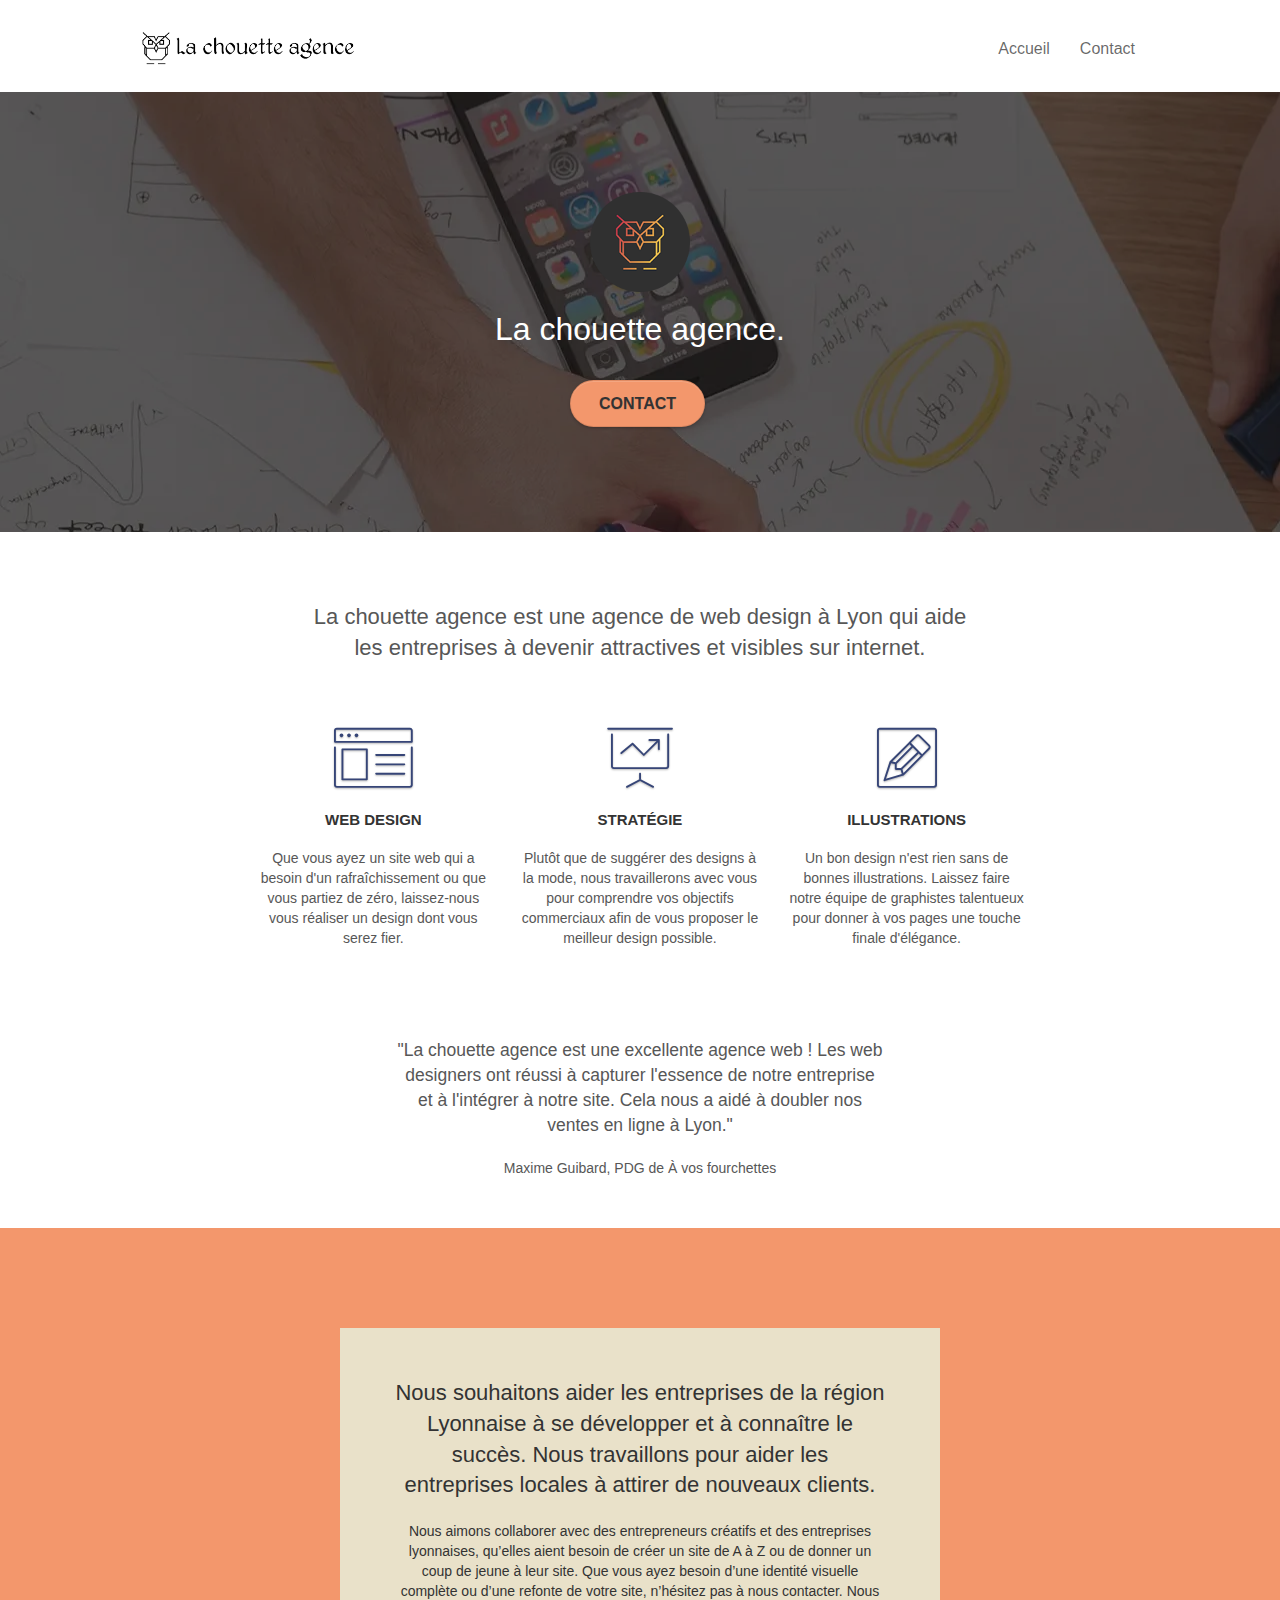
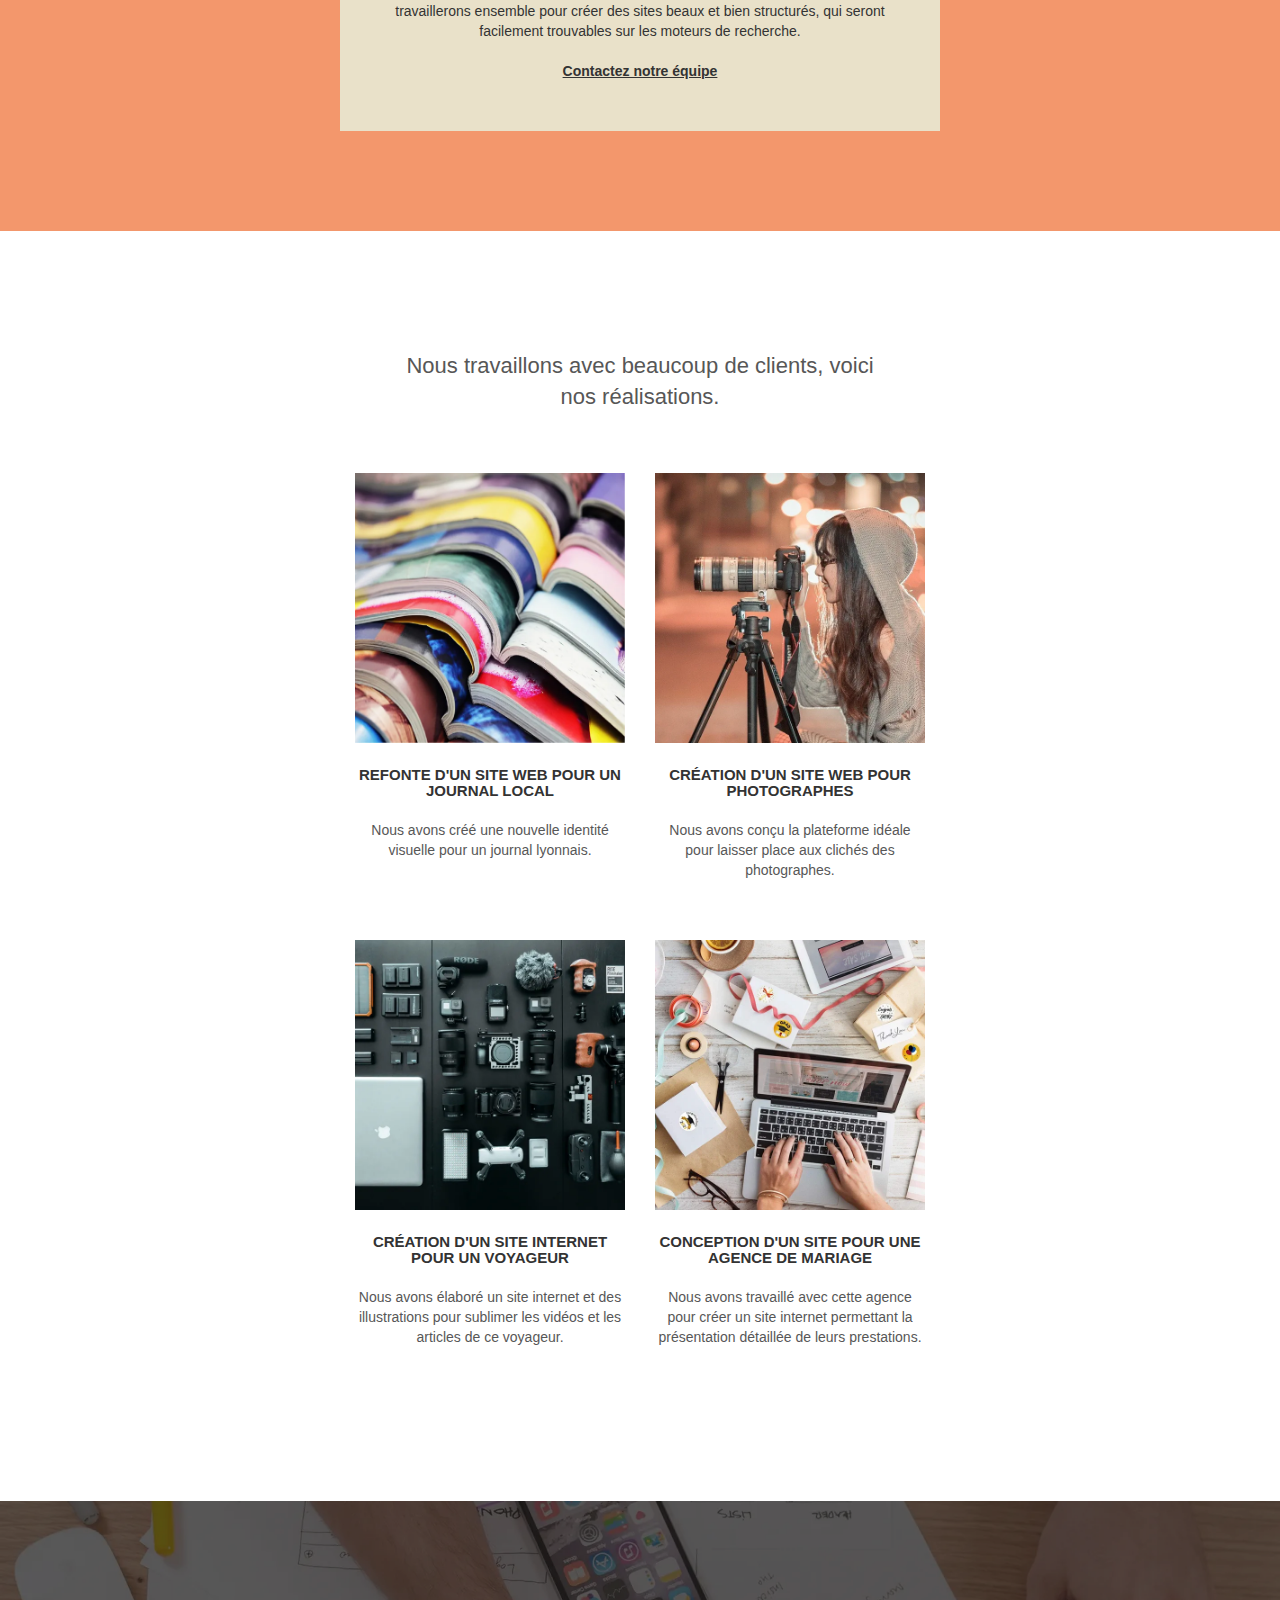
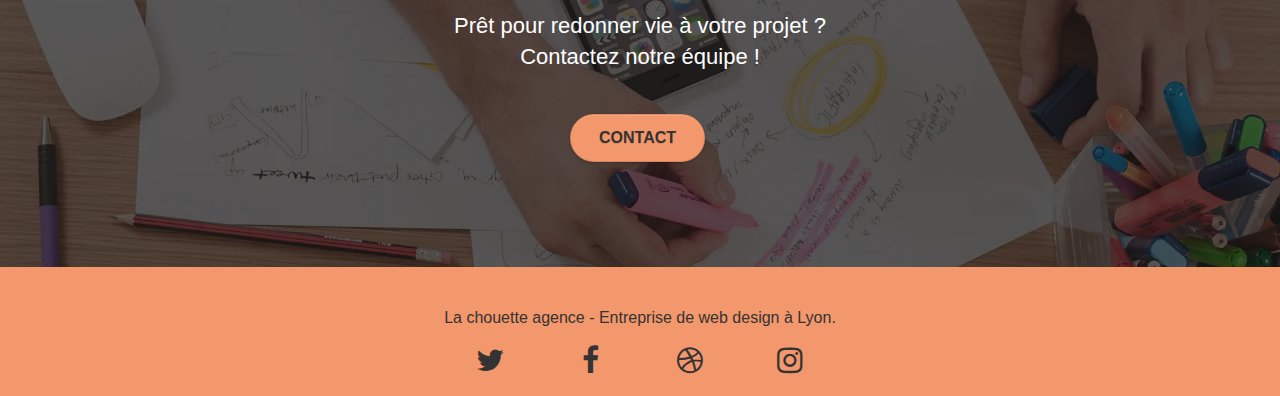
==== commit f38573db: "improve HTML semantics + add footer heading" ====
--- a/index.html
+++ b/index.html
@@ -5,7 +5,7 @@
 
     <meta
       name="description"
-      content="La chouette agence, spécialiste en web design à Lyon, aide les entreprises à devenir visibles et attractives sur internet."
+      content="La chouette agence, spécialiste en web design à Lyon,aide les entreprises à devenir visibles et attractives sur internet."
     />
     <meta name="viewport" content="width=device-width, initial-scale=1.0, viewport-fit=cover" />
     <link rel="shortcut icon" type="image/png" href="favicon.jpg" />
@@ -21,6 +21,18 @@
     <script src="./js/jquery.touchSwipe.min.js" defer></script>
 
     <title>La chouette agence | Entreprise de web design à Lyon</title>
+
+    <!-- Global site tag (gtag.js) - Google Analytics -->
+    <script async src="https://www.googletagmanager.com/gtag/js?id=G-K6N7V28D3T"></script>
+    <script>
+      window.dataLayer = window.dataLayer || []
+      function gtag() {
+        dataLayer.push(arguments)
+      }
+      gtag('js', new Date())
+
+      gtag('config', 'G-K6N7V28D3T')
+    </script>
   </head>
   <body>
     <!-- principal conteneur -->
@@ -40,7 +52,7 @@
                 data-toggle="collapse"
                 data-target=".navbar-1"
               >
-                <span class="sr-only">Toggle navigation</span>
+                <span class="sr-only">Afficher / masquer le menu</span>
                 <span class="icon-bar"></span>
                 <span class="icon-bar"></span>
                 <span class="icon-bar"></span>
@@ -89,7 +101,7 @@
           <div class="container bloc-md">
             <div class="row">
               <h2 class="col-sm-8 col-sm-offset-2 text-center">
-                La chouette agence est une agence de web design qui aide les entreprises à devenir attractives et
+                La chouette agence est une agence de web design à Lyon qui aide les entreprises à devenir attractives et
                 visibles sur internet.
               </h2>
             </div>
@@ -101,7 +113,7 @@
                 <h3 class="mg-md text-center">Web design</h3>
                 <p class="text-center">
                   Que vous ayez un <strong>site web</strong> qui a besoin d'un rafraîchissement ou que vous partiez de
-                  zéro, laissez-nous vous réaliser <strong>un design dont vous serez fier</strong>.
+                  zéro, laissez-nous vous réaliser un design dont vous serez fier.
                 </p>
               </div>
               <div class="col-sm-4">
@@ -110,9 +122,8 @@
                 </div>
                 <h3 class="mg-md text-center">Stratégie</h3>
                 <p class="text-center">
-                  Plutôt que de suggérer des designs à la mode, nous travaillerons avec vous pour
-                  <strong>comprendre vos objectifs commerciaux</strong> afin de vous proposer
-                  <strong>le meilleur design possible</strong>.
+                  Plutôt que de suggérer des designs à la mode, nous travaillerons avec vous pour comprendre vos
+                  objectifs commerciaux afin de vous proposer le meilleur <strong>design</strong> possible.
                 </p>
               </div>
               <div class="col-sm-4">
@@ -121,9 +132,8 @@
                 </div>
                 <h3 class="mg-md text-center">Illustrations</h3>
                 <p class="text-center">
-                  Un bon design n'est rien sans de bonnes illustrations. Laissez faire
-                  <strong>notre équipe de graphistes talentueux</strong> pour donner à vos pages une touche finale
-                  d'élégance.
+                  Un bon design n'est rien sans de bonnes illustrations. Laissez faire notre équipe de graphistes
+                  talentueux pour donner à vos pages une touche finale d'élégance.
                 </p>
               </div>
             </div>
@@ -131,9 +141,9 @@
               <figure class="col-sm-6 col-sm-offset-3 text-center">
                 <blockquote>
                   <p>
-                    "La chouette agence est <strong>une excellente agence web</strong> ! Les web designers ont réussi à
-                    capturer l'essence de notre entreprise et à l'intégrer à notre site. Cela nous a aidé à
-                    <strong>doubler nos ventes en ligne à Lyon</strong>."
+                    "La chouette agence est une excellente <strong>agence web</strong> ! Les web designers ont réussi à
+                    capturer l'essence de notre entreprise et à l'intégrer à notre site. Cela nous a aidé à doubler nos
+                    ventes en ligne à Lyon."
                   </p>
                 </blockquote>
                 <figcaption>Maxime Guibard, PDG de À vos fourchettes</figcaption>
@@ -153,12 +163,11 @@
                   Nous travaillons pour aider les entreprises locales à attirer de nouveaux clients.
                 </h2>
                 <p class="text-center">
-                  Nous aimons collaborer avec <strong>des entrepreneurs créatifs et des entreprises lyonnaises</strong>,
-                  qu’elles aient besoin de créer un site de A à Z ou de donner un coup de jeune à leur site. Que vous
-                  ayez besoin d’une <strong>identité visuelle complète</strong> ou d’une
-                  <strong>refonte de votre site</strong>, n’hésitez pas à nous contacter. Nous travaillerons ensemble
-                  pour créer des sites beaux et bien structurés, qui seront facilement trouvable sur les moteurs de
-                  recherche. <br /><br />
+                  Nous aimons collaborer avec des entrepreneurs créatifs et des entreprises lyonnaises, qu’elles aient
+                  besoin de <strong>créer un site</strong> de A à Z ou de donner un coup de jeune à leur site. Que vous
+                  ayez besoin d’une identité visuelle complète ou d’une <strong>refonte de votre site</strong>,
+                  n’hésitez pas à nous contacter. Nous travaillerons ensemble pour créer des sites beaux et bien
+                  structurés, qui seront facilement trouvables sur les moteurs de recherche. <br /><br />
                   <a class="ltc-dark bold-link" href="contact.html">Contactez notre équipe</a>
                 </p>
               </div>
@@ -303,7 +312,7 @@
         <div class="container bloc-sm">
           <div class="row">
             <div class="col-sm-12">
-              <p class="text-center tc-dark">La chouette agence - Agence web basée à Lyon.</p>
+              <h2 class="text-center tc-dark">La chouette agence - Entreprise de web design à Lyon.</h2>
               <div class="row row-no-gutters social">
                 <div class="col-sm-3">
                   <div class="text-center">
--- a/style.min.css
+++ b/style.min.css
@@ -1 +1 @@
-body{margin:0;padding:0;background:#fff;color:#575757;overflow-x:hidden;-webkit-font-smoothing:antialiased;-moz-osx-font-smoothing:grayscale}h1,h2,h3,h4,h5,h6{font-weight:500}a,button{transition:all .3s ease-in-out}a{color:#575757}a:hover{color:#333;text-decoration:none;cursor:pointer}strong{font-weight:inherit}blockquote{border:none;padding:0}#page-loading-blocs-notifaction{position:fixed;top:0;bottom:0;width:100%;z-index:100000;background:#fff url(img/pageload-spinner.gif) no-repeat center center}.bloc{width:100%;clear:both;background:50% 50% no-repeat;padding:0 50px;-webkit-background-size:cover;-moz-background-size:cover;-o-background-size:cover;background-size:cover;position:relative}.bloc .container{padding-left:0;padding-right:0}.bloc-lg{padding:100px 50px}.bloc-md{padding:50px}.bloc-sm{padding:20px 50px}.bg-b-edge,.bg-bl-edge,.bg-br-edge,.bg-center,.bg-l-edge,.bg-r-edge,.bg-repeat,.bg-t-edge,.bg-tl-edge,.bg-tr-edge{-webkit-background-size:auto!important;-moz-background-size:auto!important;-o-background-size:auto!important;background-size:auto!important}.bg-repeat{background:repeat}.bg-t-edge{background:top no-repeat}.bg-overlay::before{content:'';position:absolute;inset:0;background-color:rgba(0,0,0,.4)}.b-parallax{background-attachment:fixed}.d-bloc button:hover{color:rgba(255,255,255,.9)}.d-bloc .icon-round,.d-bloc .icon-rounded,.d-bloc .icon-semi-rounded-a,.d-bloc .icon-semi-rounded-b,.d-bloc .icon-square{border-color:rgba(255,255,255,.9)}.d-bloc .divider-h span{border-color:rgba(255,255,255,.2)}.d-bloc .navbar-toggle .icon-bar{background:#fff}.d-bloc .btn-wire,.d-bloc .btn-wire:hover{color:#fff;border-color:#fff}.d-bloc .panel{color:rgba(0,0,0,.5)}.d-bloc .panel button:hover{color:rgba(0,0,0,.7)}.d-bloc .panel icon{border-color:rgba(0,0,0,.7)}.d-bloc .panel .divider-h span{border-color:rgba(0,0,0,.1)}.d-bloc .panel .a-btn{color:rgba(0,0,0,.6)}.d-bloc .panel .a-btn:hover{color:#000}.d-bloc .panel .btn-wire,.d-bloc .panel .btn-wire:hover{color:rgba(0,0,0,.7);border-color:rgba(0,0,0,.3)}.d-bloc .panel button:hover,.l-bloc button:hover{color:rgba(0,0,0,.7)}.l-bloc .icon-round,.l-bloc .icon-rounded,.l-bloc .icon-semi-rounded-a,.l-bloc .icon-semi-rounded-b,.l-bloc .icon-square{border-color:rgba(0,0,0,.7)}.d-bloc .panel .divider-h span,.l-bloc .divider-h span{border-color:rgba(0,0,0,.1)}.d-bloc .panel .a-btn,.l-bloc .a-btn,.l-bloc .navbar a,.l-bloc .navbar-brand,.l-bloc a .icon-lg,.l-bloc a .icon-md,.l-bloc a .icon-sm,.l-bloc a .icon-xl,.l-bloc h1 a,.l-bloc h2 a,.l-bloc h3 a,.l-bloc h4 a,.l-bloc h5 a,.l-bloc h6 a,.l-bloc p a{color:rgba(0,0,0,.6)}.d-bloc .panel .a-btn:hover,.l-bloc .a-btn:hover,.l-bloc .navbar a:hover,.l-bloc .navbar-brand:hover,.l-bloc a:hover .icon-lg,.l-bloc a:hover .icon-md,.l-bloc a:hover .icon-sm,.l-bloc a:hover .icon-xl,.l-bloc h1 a:hover,.l-bloc h2 a:hover,.l-bloc h3 a:hover,.l-bloc h4 a:hover,.l-bloc h5 a:hover,.l-bloc h6 a:hover,.l-bloc p a:hover{color:#000}.l-bloc .navbar-toggle .icon-bar{color:rgba(0,0,0,.6)}.d-bloc .panel .btn-wire,.d-bloc .panel .btn-wire:hover,.l-bloc .btn-wire,.l-bloc .btn-wire:hover{color:rgba(0,0,0,.7);border-color:rgba(0,0,0,.3)}.voffset{margin-top:30px}.voffset-lg{margin-top:80px}.row-no-gutters{margin-right:0;margin-left:0}.row.row-no-gutters>[class*=' col-'],.row.row-no-gutters>[class^=col-]{padding-right:0;padding-left:0}#bloc-1-hero h1{font-size:32px}.navbar{margin-bottom:0;z-index:1}.navbar-brand{height:auto;padding:3px 15px;font-size:25px;font-weight:400;font-weight:600;line-height:44px}.navbar-brand img{max-height:200px;margin:0 5px 0 0;display:inline}.navbar-brand img[src$=svg]{min-width:100px}.nav-center .navbar-brand img{margin:0}.navbar .nav{padding-top:2px;margin-right:-16px;float:right;z-index:1}.nav>li{float:left;margin-top:4px;font-size:16px}.navbar-nav .open .dropdown-menu>li>a{text-align:inherit}.nav>li a:focus,.nav>li a:hover{background:0 0}.navbar-toggle{margin:10px 10px 0 0;border:0}.navbar-toggle:hover{background:0 0!important}.navbar-toggle .icon-bar{background-color:rgba(0,0,0,.5);width:26px}.nav-invert .navbar .nav{float:left}.nav-invert .navbar-brand,.nav-invert .navbar-header{float:right;position:relative;z-index:2}@media (min-width:768px){.site-navigation{position:absolute;top:50%;right:20px;transform:translate(0,-50%);-webkit-transform:translateY(-50%)}.nav>li .dropdown-menu a,.nav>li .dropdown-menu a:hover{color:#484848}.nav-invert .site-navigation{left:0;right:0}.nav-center{text-align:center}.nav-center .navbar-header{width:100%}.nav-center .nav>li,.nav-center .navbar-brand,.nav-center .navbar-header{float:none;display:inline-block}.nav-center .site-navigation{position:relative;width:100%;right:0;margin-right:0;margin-top:20px}.nav-center.mini-nav .navbar-toggle{float:none;margin:10px auto 0}}.nav>li>.dropdown a{background:0 0!important;display:block;padding:14px 15px}nav .caret{margin:0 5px}.dropdown-menu .dropdown-menu{top:-8px;left:100%}.dropdown-menu .dropmenu-flow-right{top:100%;left:0;margin-left:-1px;border-top-left-radius:0;border-top-right-radius:0}.dropdown-menu .dropdown span{border:4px solid #000;border-top-color:transparent;border-right-color:transparent;border-bottom-color:transparent;margin:6px -5px 0 0!important;float:right}.mg-md{margin-top:10px;margin-bottom:20px}.mg-lg{margin-top:10px;margin-bottom:40px}.btn{margin:0 5px 5px 0}.btn.pull-right{margin:0 0 5px 5px}.btn-d,.btn-d:focus,.btn-d:hover{color:#fff;background:rgba(0,0,0,.6)}.btn-rd{border-radius:40px}.btn-clean{border:1px solid rgba(0,0,0,.08);border-bottom-color:rgba(0,0,0,.1);text-shadow:0 1px 0 rgba(0,0,1,.1);box-shadow:0 1px 3px rgba(0,0,1,.25),inset 0 1px 0 0 rgba(255,255,255,.15)}.icon-md{font-size:30px!important}.icon-lg{font-size:60px!important}.sm-shadow{text-shadow:0 1px 2px rgba(0,0,0,.3)}.panel-sq,.panel-sq .panel-footer,.panel-sq .panel-heading{border-radius:0}.panel-rd{border-radius:30px}.panel-rd .panel-heading{border-radius:29px 29px 0 0}.panel-rd .panel-footer{border-radius:0 0 29px 29px}.form-control{border-color:rgba(0,0,0,.1);box-shadow:none}.scrollToTop{width:40px;height:40px;position:fixed;bottom:20px;right:20px;opacity:0;z-index:500;transition:all .3s ease-in-out}.scrollToTop span{margin-top:6px}.showScrollTop{font-size:14px;opacity:1}a[data-lightbox]{position:relative;display:block;text-align:center}a[data-lightbox]:hover::before{content:'+';font-size:32px;width:50px;height:50px;margin-left:-25px;border-radius:50%;background:rgba(0,0,0,.6);color:#fff;z-index:1;position:absolute;top:50%;transform:translateY(-50%);-webkit-transform:translateY(-50%)}a[data-lightbox]:hover img{opacity:.6;-webkit-animation-fill-mode:none;animation-fill-mode:none}#lightbox-modal{display:flex;align-items:center}#lightbox-modal .modal-dialog{width:90%;max-width:900px;margin:0 auto 0}#lightbox-modal .modal-dialog img{max-height:90vh;margin:0 auto}.lightbox-caption{padding:20px;background:rgba(0,0,0,.5);position:absolute;left:15px;right:15px;bottom:5px}.close-lightbox{color:#fff;font-size:30px;position:absolute;top:20px;right:20px;z-index:20;background:rgba(0,0,0,.6);border:none;line-height:30px;padding:0 9px 5px;opacity:.9}.close-lightbox:hover,.next-lightbox:hover,.prev-lightbox:hover{opacity:1;color:#fff}.next-lightbox,.prev-lightbox{font-size:20px;color:#fff;background:rgba(0,0,0,.6);transition:all .2s ease-in-out;position:absolute;top:45%;z-index:1;opacity:.9}.next-lightbox{padding:6px 8px 1px 13px;right:25px}.prev-lightbox{padding:6px 13px 1px 10px;left:25px}.snapshot-lb .modal-body{padding-bottom:45px}.snapshot-lb .lightbox-caption{padding:0;background:0 0}.container{position:relative;max-width:1000px}.hero-bloc-text{font-size:38px}.hero-bloc-text-sub{font-size:36px}.statement-bloc-text{line-height:26px;font-style:italic;font-size:20px;text-align:center;font-weight:lighter;max-width:520px;margin:auto auto auto auto}.tight-width-whitespace{max-width:600px;margin-left:auto;margin-right:auto}.h1{font-size:20px}.cta-hero{margin-top:22px;text-transform:uppercase;padding:12px 28px 12px 28px;font-size:16px;font-weight:700}.social{max-width:400px;margin:auto auto auto auto}h2{font-size:22px;line-height:1.4em}h3{font-size:15px;text-transform:uppercase;font-weight:700;color:#333!important}.med-width-whitespace{max-width:800px;margin-left:auto;margin-right:auto;box-shadow:0 0 0 #000}h4{color:#333!important}.icons{margin-bottom:14px;margin-top:24px}.white{color:#fff!important}.portfolio-thumb{margin-bottom:24px}.portfolio-row{margin-bottom:44px;margin-top:50px}.avatar{box-shadow:0 4px 9px rgba(0,0,0,.3)}.bloc-padding{background-color:#d1be8a;padding:40px 40px 40px 40px}.bold-link{font-weight:600;text-decoration:underline!important}.bgc-white{background-color:#fff}.bgc-olive{background-color:#d1be8a}.bgc-dark-slate-blue{background-color:#364577}.bgc-atomic-tangerine{background-color:#f3976c}.tc-white{color:#fff}.tc-dark{color:#333}.btn-atomic-tangerine{background:#f3976c;color:#333}.btn-atomic-tangerine:hover{background:#f8a884}.ltc-dark{color:#333}.ltc-dark:hover{color:#111}.ltc-white{color:#fff!important}.ltc-white:hover{color:#ebebeb!important}.ltc-atomic-tangerine{color:#f3976c!important}.ltc-atomic-tangerine:hover{color:#c27956!important}.icon-dark-slate-blue{color:#364577!important;border-color:#364577!important}.bg-banniere{background-image:url(img/la-chouette-agence-banniere.webp)}.bg-presentation{background-image:url(img/image-de-presentation.webp)}@media (max-width:1024px){.bloc{padding-left:20px;padding-right:20px}.bloc-tile-2.full-width-bloc .container,.bloc-tile-3.full-width-bloc .container,.bloc-tile-4.full-width-bloc .container,.bloc.full-width-bloc{padding-left:0;padding-right:0}}@media (max-width:992px) and (min-width:768px){.navbar .nav{max-width:80%}.nav-center.navbar .nav{max-width:100%}}@media only screen and (min-width:768px) and (max-width:1024px) and (orientation:landscape){.b-parallax{background-attachment:scroll}}@media only screen and (min-width:1024px) and (max-width:1366px) and (-webkit-min-device-pixel-ratio:1.5){.b-parallax{background-attachment:scroll}}@media (max-width:991px){.container{width:100%}.b-parallax{background-attachment:scroll}#hero-bloc,.page-container{overflow-x:hidden;position:relative}.bloc-group,.bloc-group .bloc{display:block;width:100%}.bloc-fill-screen .fill-bloc-bottom-edge,.bloc-fill-screen .fill-bloc-top-edge{padding:0 20px}}@media (max-width:767px){.page-container{overflow-x:hidden;position:relative}#disqus_thread,h1,h2,h3,h4,h5,h6,p{padding-left:10px!important;padding-right:10px!important}.b-parallax{background-attachment:scroll}.navbar .nav{padding-top:0;border-top:1px solid rgba(0,0,0,.2);float:none!important}.navbar.row{margin-left:0;margin-right:0}.site-navigation{position:inherit;transform:none;-webkit-transform:none;-ms-transform:none}.nav>li{margin-top:0;border-bottom:1px solid rgba(0,0,0,.1);background:rgba(0,0,0,.05);text-align:left;padding-left:15px;width:100%}.nav>li:hover{background:rgba(0,0,0,.08)}.dropdown .dropdown a .caret{float:none;margin:5px 0 0 10px!important;border:4px solid #000;border-bottom-color:transparent;border-right-color:transparent;border-left-color:transparent}#hero-bloc .navbar .nav{background:rgba(0,0,0,.8)}#hero-bloc .navbar .nav a{color:rgba(255,255,255,.6)}.hero{padding:50px 0}.hero-nav{left:-1px;right:-1px}.navbar-collapse{padding:0;overflow-x:hidden;-webkit-box-shadow:none;box-shadow:none}.navbar-brand img{max-height:40px;width:auto}.nav-invert .navbar-header{float:none;width:100%}.nav-invert .navbar-toggle{float:left;margin-left:10px}.bloc{padding-left:0;padding-right:0}.bloc-lg,.bloc-xl,.bloc-xxl{padding:40px 0}.bloc-md,.bloc-sm{padding-left:0;padding-right:0}.bloc-fill-screen .fill-bloc-bottom-edge,.bloc-fill-screen .fill-bloc-top-edge,.bloc-tile-2 .container,.bloc-tile-3 .container,.bloc-tile-4 .container{padding-left:0;padding-right:0}.a-block{padding:0 10px}.btn-dwn{display:none}.voffset{margin-top:5px}.voffset-md{margin-top:20px}.voffset-lg{margin-top:30px}form{padding:5px}.close-lightbox{display:inline-block}.blocsapp-device-iphone5{background-size:216px 425px;padding-top:60px;width:216px;height:425px}.blocsapp-device-iphone5 img{width:180px;height:320px}}@media (max-width:400px){.bloc{padding-left:0;padding-right:0}}@media (max-width:767px){.bloc-mob-center-text{text-align:center}}+body{margin:0;padding:0;background:#fff;color:#575757;overflow-x:hidden;-webkit-font-smoothing:antialiased;-moz-osx-font-smoothing:grayscale}h1,h2,h3,h4,h5,h6{font-weight:500}footer h2{margin-bottom:16px;font-size:16px}a,button{transition:all .3s ease-in-out}a{color:#575757}a:hover{color:#333;text-decoration:none;cursor:pointer}strong{font-weight:inherit}blockquote{border:none;padding:0}#page-loading-blocs-notifaction{position:fixed;top:0;bottom:0;width:100%;z-index:100000;background:#fff url(img/pageload-spinner.gif) no-repeat center center}.bloc{width:100%;clear:both;background:50% 50% no-repeat;padding:0 50px;-webkit-background-size:cover;-moz-background-size:cover;-o-background-size:cover;background-size:cover;position:relative}.bloc .container{padding-left:0;padding-right:0}.bloc-lg{padding:100px 50px}.bloc-md{padding:50px}.bloc-sm{padding:20px 50px}.bg-b-edge,.bg-bl-edge,.bg-br-edge,.bg-center,.bg-l-edge,.bg-r-edge,.bg-repeat,.bg-t-edge,.bg-tl-edge,.bg-tr-edge{-webkit-background-size:auto!important;-moz-background-size:auto!important;-o-background-size:auto!important;background-size:auto!important}.bg-repeat{background:repeat}.bg-t-edge{background:top no-repeat}.bg-overlay::before{content:'';position:absolute;inset:0;background-color:rgba(0,0,0,.4)}.b-parallax{background-attachment:fixed}.d-bloc button:hover{color:rgba(255,255,255,.9)}.d-bloc .icon-round,.d-bloc .icon-rounded,.d-bloc .icon-semi-rounded-a,.d-bloc .icon-semi-rounded-b,.d-bloc .icon-square{border-color:rgba(255,255,255,.9)}.d-bloc .divider-h span{border-color:rgba(255,255,255,.2)}.d-bloc .navbar-toggle .icon-bar{background:#fff}.d-bloc .btn-wire,.d-bloc .btn-wire:hover{color:#fff;border-color:#fff}.d-bloc .panel{color:rgba(0,0,0,.5)}.d-bloc .panel button:hover{color:rgba(0,0,0,.7)}.d-bloc .panel icon{border-color:rgba(0,0,0,.7)}.d-bloc .panel .divider-h span{border-color:rgba(0,0,0,.1)}.d-bloc .panel .a-btn{color:rgba(0,0,0,.6)}.d-bloc .panel .a-btn:hover{color:#000}.d-bloc .panel .btn-wire,.d-bloc .panel .btn-wire:hover{color:rgba(0,0,0,.7);border-color:rgba(0,0,0,.3)}.d-bloc .panel button:hover,.l-bloc button:hover{color:rgba(0,0,0,.7)}.l-bloc .icon-round,.l-bloc .icon-rounded,.l-bloc .icon-semi-rounded-a,.l-bloc .icon-semi-rounded-b,.l-bloc .icon-square{border-color:rgba(0,0,0,.7)}.d-bloc .panel .divider-h span,.l-bloc .divider-h span{border-color:rgba(0,0,0,.1)}.d-bloc .panel .a-btn,.l-bloc .a-btn,.l-bloc .navbar a,.l-bloc .navbar-brand,.l-bloc a .icon-lg,.l-bloc a .icon-md,.l-bloc a .icon-sm,.l-bloc a .icon-xl,.l-bloc h1 a,.l-bloc h2 a,.l-bloc h3 a,.l-bloc h4 a,.l-bloc h5 a,.l-bloc h6 a,.l-bloc p a{color:rgba(0,0,0,.6)}.d-bloc .panel .a-btn:hover,.l-bloc .a-btn:hover,.l-bloc .navbar a:hover,.l-bloc .navbar-brand:hover,.l-bloc a:hover .icon-lg,.l-bloc a:hover .icon-md,.l-bloc a:hover .icon-sm,.l-bloc a:hover .icon-xl,.l-bloc h1 a:hover,.l-bloc h2 a:hover,.l-bloc h3 a:hover,.l-bloc h4 a:hover,.l-bloc h5 a:hover,.l-bloc h6 a:hover,.l-bloc p a:hover{color:#000}.l-bloc .navbar-toggle .icon-bar{color:rgba(0,0,0,.6)}.d-bloc .panel .btn-wire,.d-bloc .panel .btn-wire:hover,.l-bloc .btn-wire,.l-bloc .btn-wire:hover{color:rgba(0,0,0,.7);border-color:rgba(0,0,0,.3)}.voffset{margin-top:30px}.voffset-lg{margin-top:80px}.row-no-gutters{margin-right:0;margin-left:0}.row.row-no-gutters>[class*=' col-'],.row.row-no-gutters>[class^=col-]{padding-right:0;padding-left:0}#bloc-1-hero h1{font-size:32px}.navbar{margin-bottom:0;z-index:1}.navbar-brand{height:auto;padding:3px 15px;font-size:25px;font-weight:400;font-weight:600;line-height:44px}.navbar-brand img{max-height:200px;margin:0 5px 0 0;display:inline}.navbar-brand img[src$=svg]{min-width:100px}.nav-center .navbar-brand img{margin:0}.navbar .nav{padding-top:2px;margin-right:-16px;float:right;z-index:1}.nav>li{float:left;margin-top:4px;font-size:16px}.navbar-nav .open .dropdown-menu>li>a{text-align:inherit}.nav>li a:focus,.nav>li a:hover{background:0 0}.navbar-toggle{margin:10px 10px 0 0;border:0}.navbar-toggle:hover{background:0 0!important}.navbar-toggle .icon-bar{background-color:rgba(0,0,0,.5);width:26px}.nav-invert .navbar .nav{float:left}.nav-invert .navbar-brand,.nav-invert .navbar-header{float:right;position:relative;z-index:2}@media (min-width:768px){.site-navigation{position:absolute;top:50%;right:20px;transform:translate(0,-50%);-webkit-transform:translateY(-50%)}.nav>li .dropdown-menu a,.nav>li .dropdown-menu a:hover{color:#484848}.nav-invert .site-navigation{left:0;right:0}.nav-center{text-align:center}.nav-center .navbar-header{width:100%}.nav-center .nav>li,.nav-center .navbar-brand,.nav-center .navbar-header{float:none;display:inline-block}.nav-center .site-navigation{position:relative;width:100%;right:0;margin-right:0;margin-top:20px}.nav-center.mini-nav .navbar-toggle{float:none;margin:10px auto 0}}.nav>li>.dropdown a{background:0 0!important;display:block;padding:14px 15px}nav .caret{margin:0 5px}.dropdown-menu .dropdown-menu{top:-8px;left:100%}.dropdown-menu .dropmenu-flow-right{top:100%;left:0;margin-left:-1px;border-top-left-radius:0;border-top-right-radius:0}.dropdown-menu .dropdown span{border:4px solid #000;border-top-color:transparent;border-right-color:transparent;border-bottom-color:transparent;margin:6px -5px 0 0!important;float:right}.mg-md{margin-top:10px;margin-bottom:20px}.mg-lg{margin-top:10px;margin-bottom:40px}.btn{margin:0 5px 5px 0}.btn.pull-right{margin:0 0 5px 5px}.btn-d,.btn-d:focus,.btn-d:hover{color:#fff;background:rgba(0,0,0,.6)}.btn-rd{border-radius:40px}.btn-clean{border:1px solid rgba(0,0,0,.08);border-bottom-color:rgba(0,0,0,.1);text-shadow:0 1px 0 rgba(0,0,1,.1);box-shadow:0 1px 3px rgba(0,0,1,.25),inset 0 1px 0 0 rgba(255,255,255,.15)}.icon-md{font-size:30px!important}.icon-lg{font-size:60px!important}.sm-shadow{text-shadow:0 1px 2px rgba(0,0,0,.3)}.panel-sq,.panel-sq .panel-footer,.panel-sq .panel-heading{border-radius:0}.panel-rd{border-radius:30px}.panel-rd .panel-heading{border-radius:29px 29px 0 0}.panel-rd .panel-footer{border-radius:0 0 29px 29px}.form-control{border-color:rgba(0,0,0,.1);box-shadow:none}.scrollToTop{width:40px;height:40px;position:fixed;bottom:20px;right:20px;opacity:0;z-index:500;transition:all .3s ease-in-out}.scrollToTop span{margin-top:6px}.showScrollTop{font-size:14px;opacity:1}a[data-lightbox]{position:relative;display:block;text-align:center}a[data-lightbox]:hover::before{content:'+';font-size:32px;width:50px;height:50px;margin-left:-25px;border-radius:50%;background:rgba(0,0,0,.6);color:#fff;z-index:1;position:absolute;top:50%;transform:translateY(-50%);-webkit-transform:translateY(-50%)}a[data-lightbox]:hover img{opacity:.6;-webkit-animation-fill-mode:none;animation-fill-mode:none}#lightbox-modal{display:flex;align-items:center}#lightbox-modal .modal-dialog{width:90%;max-width:900px;margin:0 auto 0}#lightbox-modal .modal-dialog img{max-height:90vh;margin:0 auto}.lightbox-caption{padding:20px;background:rgba(0,0,0,.5);position:absolute;left:15px;right:15px;bottom:5px}.close-lightbox{color:#fff;font-size:30px;position:absolute;top:20px;right:20px;z-index:20;background:rgba(0,0,0,.6);border:none;line-height:30px;padding:0 9px 5px;opacity:.9}.close-lightbox:hover,.next-lightbox:hover,.prev-lightbox:hover{opacity:1;color:#fff}.next-lightbox,.prev-lightbox{font-size:20px;color:#fff;background:rgba(0,0,0,.6);transition:all .2s ease-in-out;position:absolute;top:45%;z-index:1;opacity:.9}.next-lightbox{padding:6px 8px 1px 13px;right:25px}.prev-lightbox{padding:6px 13px 1px 10px;left:25px}.snapshot-lb .modal-body{padding-bottom:45px}.snapshot-lb .lightbox-caption{padding:0;background:0 0}.container{position:relative;max-width:1000px}.hero-bloc-text{font-size:38px}.hero-bloc-text-sub{font-size:36px}.statement-bloc-text{line-height:26px;font-style:italic;font-size:20px;text-align:center;font-weight:lighter;max-width:520px;margin:auto auto auto auto}.tight-width-whitespace{max-width:600px;margin-left:auto;margin-right:auto}.h1{font-size:20px}.cta-hero{margin-top:22px;text-transform:uppercase;padding:12px 28px 12px 28px;font-size:16px;font-weight:700}.social{max-width:400px;margin:auto auto auto auto}h2{font-size:22px;line-height:1.4em}h3{font-size:15px;text-transform:uppercase;font-weight:700;color:#333!important}.med-width-whitespace{max-width:800px;margin-left:auto;margin-right:auto;box-shadow:0 0 0 #000}h4{color:#333!important}.icons{margin-bottom:14px;margin-top:24px}.white{color:#fff!important}.portfolio-thumb{margin-bottom:24px}.portfolio-row{margin-bottom:44px;margin-top:50px}.avatar{box-shadow:0 4px 9px rgba(0,0,0,.3)}.bloc-padding{padding:40px 40px 40px 40px}.bold-link{font-weight:600;text-decoration:underline!important}.bgc-white{background-color:#fff}.bgc-olive{background-color:#e9e1c9}.bgc-dark-slate-blue{background-color:#364577}.bgc-atomic-tangerine{background-color:#f3976c}.tc-white{color:#fff}.tc-dark{color:#333}.btn-atomic-tangerine{background:#f3976c;color:#333}.btn-atomic-tangerine:hover{background:#f8a884}.ltc-dark{color:#333}.ltc-dark:hover{color:#111}.ltc-white{color:#fff!important}.ltc-white:hover{color:#ebebeb!important}.ltc-atomic-tangerine{color:#f3976c!important}.ltc-atomic-tangerine:hover{color:#c27956!important}.icon-dark-slate-blue{color:#364577!important;border-color:#364577!important}.bg-banniere{background-image:url(img/la-chouette-agence-banniere.webp)}.bg-presentation{background-image:url(img/image-de-presentation.webp)}@media (max-width:1024px){.bloc{padding-left:20px;padding-right:20px}.bloc-tile-2.full-width-bloc .container,.bloc-tile-3.full-width-bloc .container,.bloc-tile-4.full-width-bloc .container,.bloc.full-width-bloc{padding-left:0;padding-right:0}}@media (max-width:992px) and (min-width:768px){.navbar .nav{max-width:80%}.nav-center.navbar .nav{max-width:100%}}@media only screen and (min-width:768px) and (max-width:1024px) and (orientation:landscape){.b-parallax{background-attachment:scroll}}@media only screen and (min-width:1024px) and (max-width:1366px) and (-webkit-min-device-pixel-ratio:1.5){.b-parallax{background-attachment:scroll}}@media (max-width:991px){.container{width:100%}.b-parallax{background-attachment:scroll}#hero-bloc,.page-container{overflow-x:hidden;position:relative}.bloc-group,.bloc-group .bloc{display:block;width:100%}.bloc-fill-screen .fill-bloc-bottom-edge,.bloc-fill-screen .fill-bloc-top-edge{padding:0 20px}}@media (max-width:767px){.page-container{overflow-x:hidden;position:relative}#disqus_thread,h1,h2,h3,h4,h5,h6,p{padding-left:10px!important;padding-right:10px!important}.b-parallax{background-attachment:scroll}.navbar .nav{padding-top:0;border-top:1px solid rgba(0,0,0,.2);float:none!important}.navbar.row{margin-left:0;margin-right:0}.site-navigation{position:inherit;transform:none;-webkit-transform:none;-ms-transform:none}.nav>li{margin-top:0;border-bottom:1px solid rgba(0,0,0,.1);background:rgba(0,0,0,.05);text-align:left;padding-left:15px;width:100%}.nav>li:hover{background:rgba(0,0,0,.08)}.dropdown .dropdown a .caret{float:none;margin:5px 0 0 10px!important;border:4px solid #000;border-bottom-color:transparent;border-right-color:transparent;border-left-color:transparent}#hero-bloc .navbar .nav{background:rgba(0,0,0,.8)}#hero-bloc .navbar .nav a{color:rgba(255,255,255,.6)}.hero{padding:50px 0}.hero-nav{left:-1px;right:-1px}.navbar-collapse{padding:0;overflow-x:hidden;-webkit-box-shadow:none;box-shadow:none}.navbar-brand img{max-height:40px;width:auto}.nav-invert .navbar-header{float:none;width:100%}.nav-invert .navbar-toggle{float:left;margin-left:10px}.bloc{padding-left:0;padding-right:0}.bloc-lg,.bloc-xl,.bloc-xxl{padding:40px 0}.bloc-md,.bloc-sm{padding-left:0;padding-right:0}.bloc-fill-screen .fill-bloc-bottom-edge,.bloc-fill-screen .fill-bloc-top-edge,.bloc-tile-2 .container,.bloc-tile-3 .container,.bloc-tile-4 .container{padding-left:0;padding-right:0}.a-block{padding:0 10px}.btn-dwn{display:none}.voffset{margin-top:5px}.voffset-md{margin-top:20px}.voffset-lg{margin-top:30px}form{padding:5px}.close-lightbox{display:inline-block}.blocsapp-device-iphone5{background-size:216px 425px;padding-top:60px;width:216px;height:425px}.blocsapp-device-iphone5 img{width:180px;height:320px}}@media (max-width:400px){.bloc{padding-left:0;padding-right:0}}@media (max-width:767px){.bloc-mob-center-text{text-align:center}}